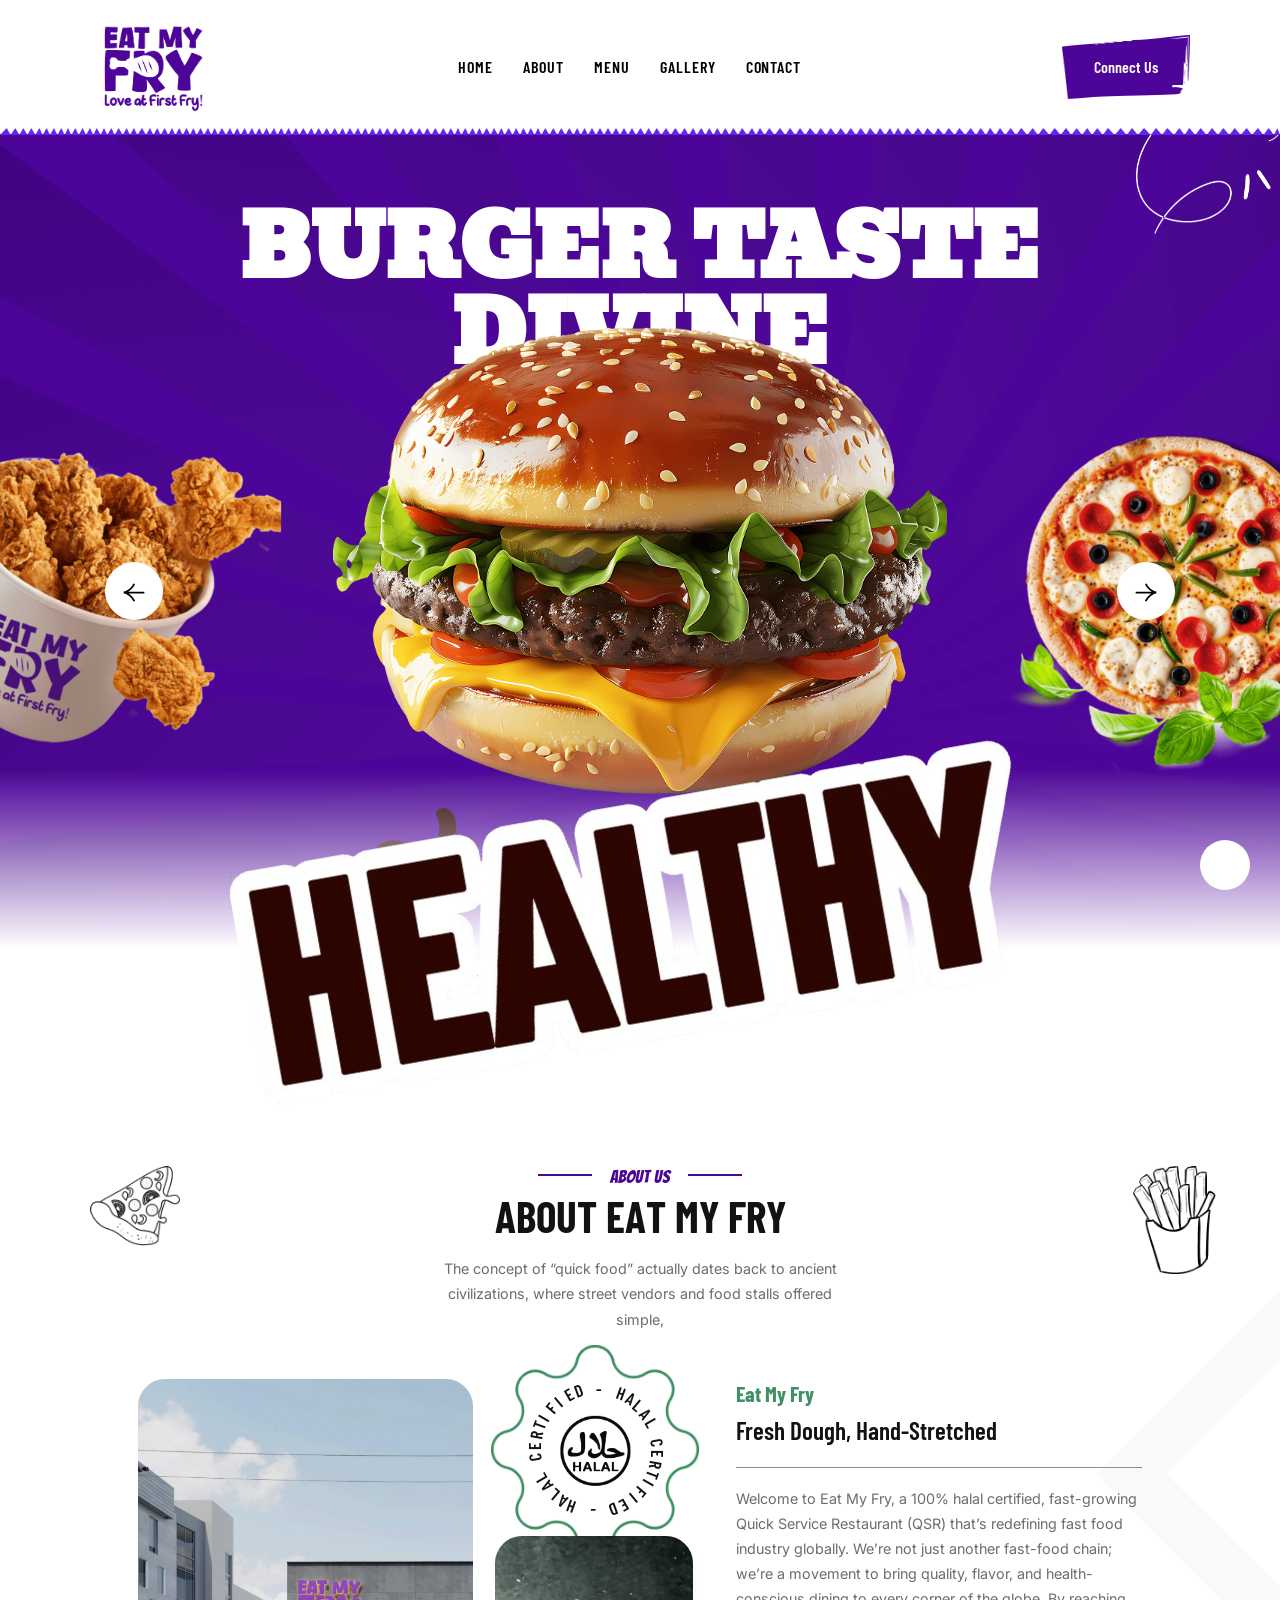
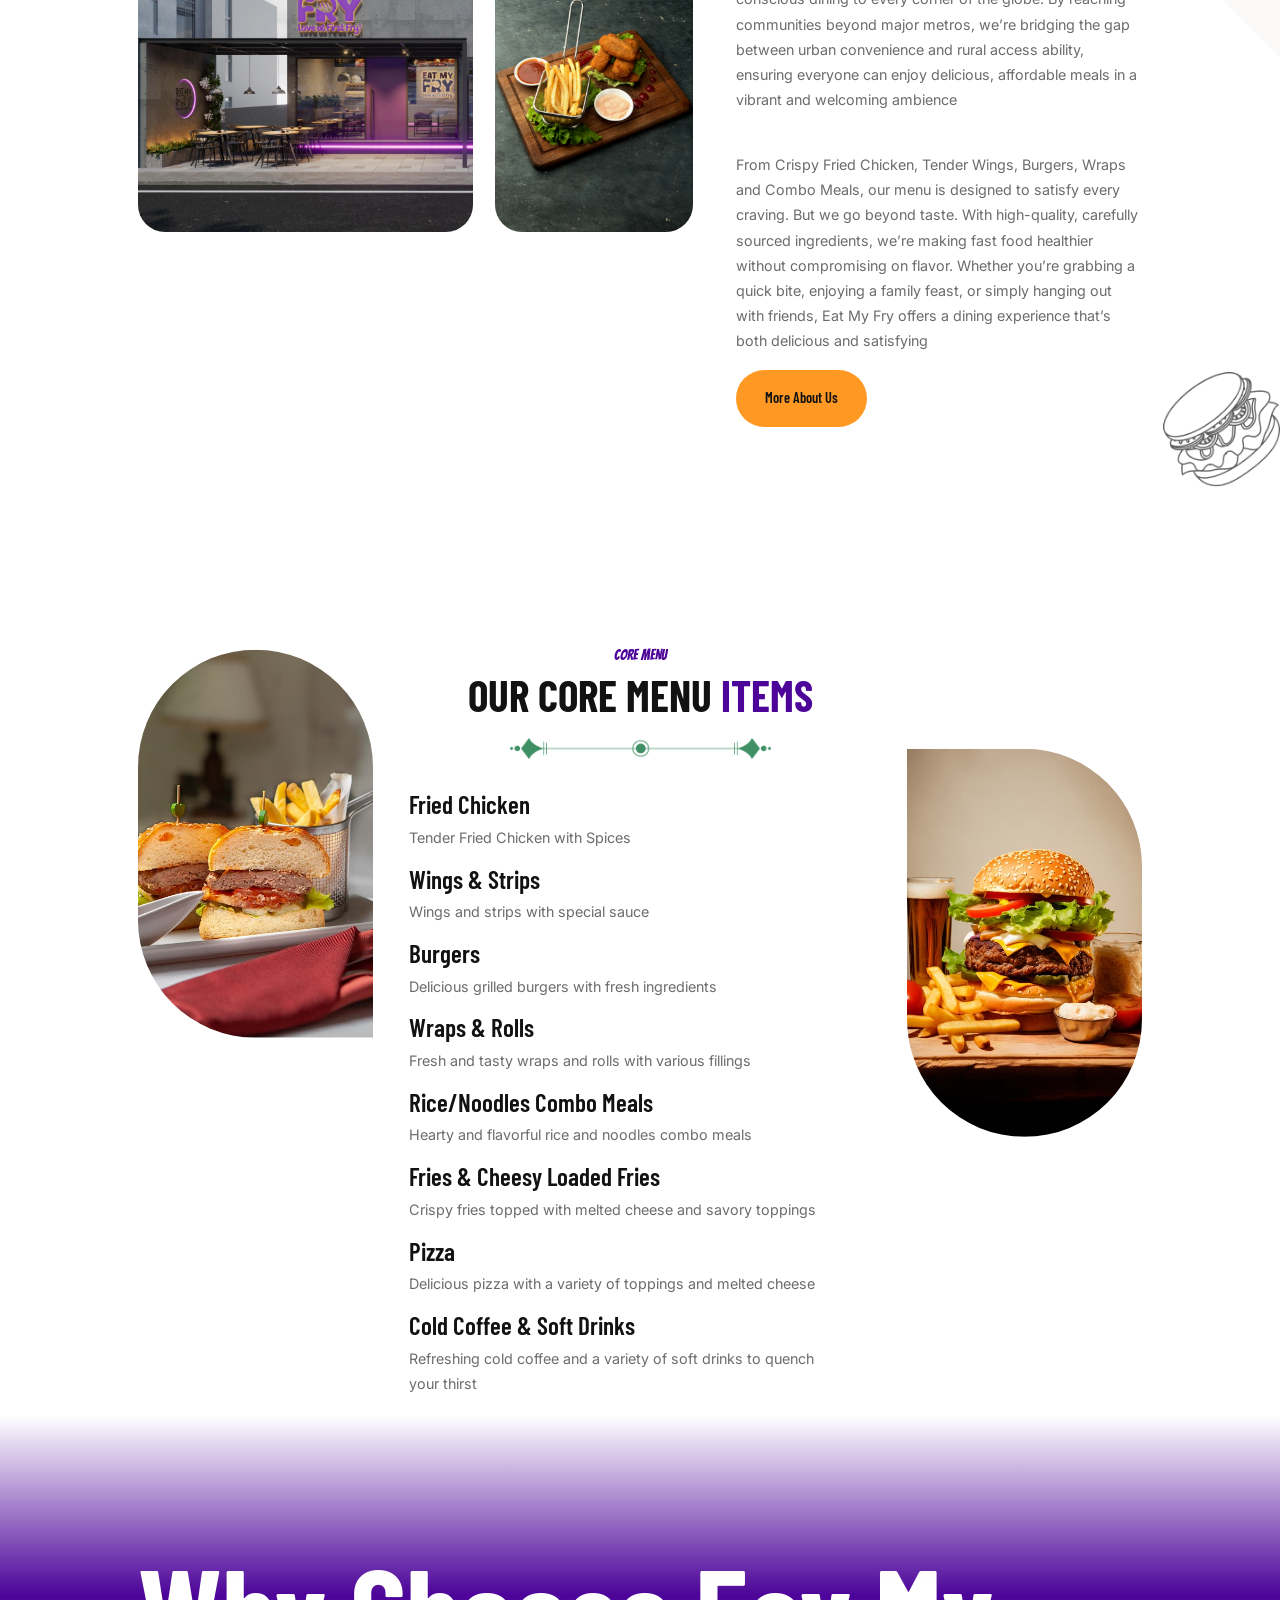
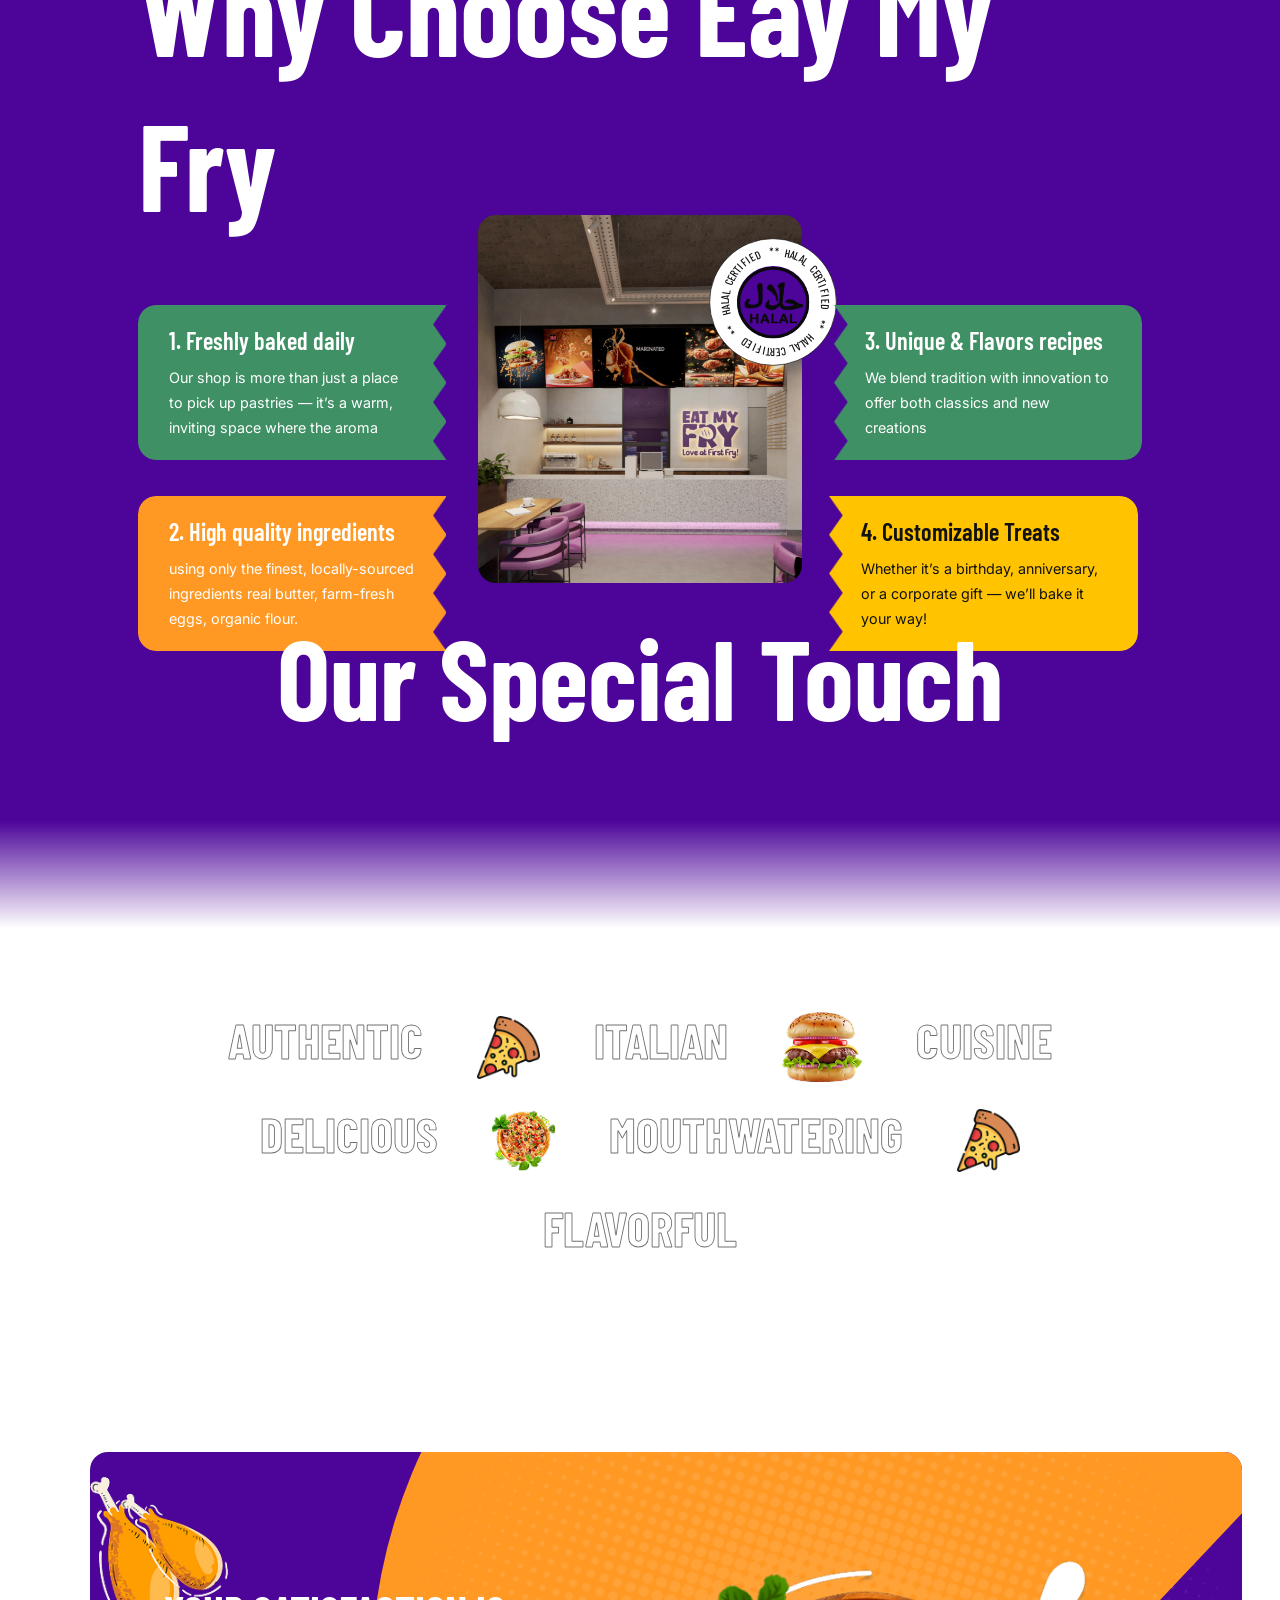
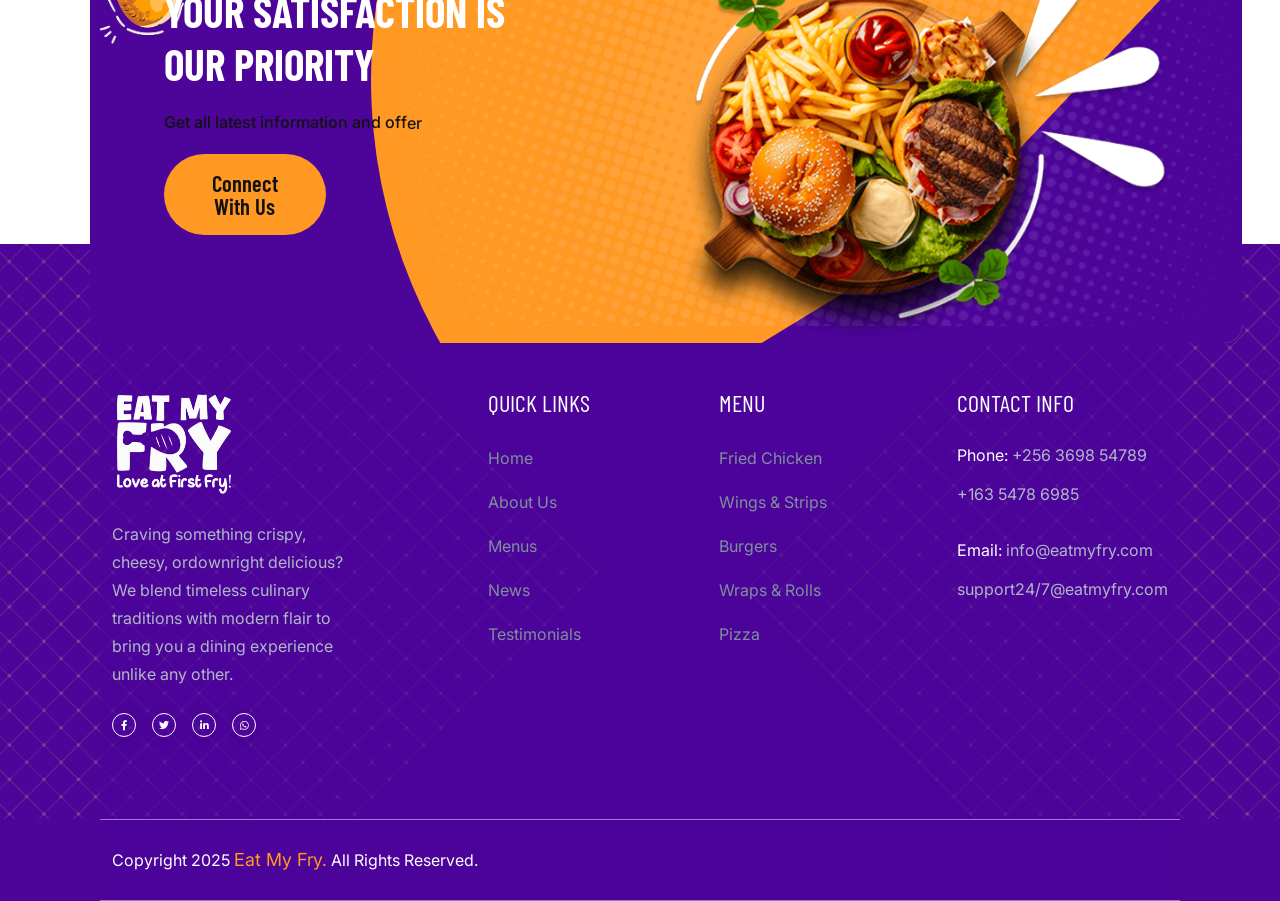
==== index.html @ b606c9e2 "updates" ====
<!doctype html>
<html class="no-js " lang="zxx">

<head>
    <meta charset="utf-8">
    <meta http-equiv="x-ua-compatible" content="ie=edge">
    <title>Eat My Fry - Love at First Fry</title>
    <meta name="author" content="Brillowelle Solutions">
    <meta name="description" content="Eat My Fry - Love at First Fry">
    <meta name="keywords" content="Eat My Fry - Love at First Fry">
    <meta name="robots" content="INDEX,FOLLOW">

    <!-- Mobile Specific Metas -->
    <meta name="viewport" content="width=device-width, initial-scale=1, shrink-to-fit=no">

    <!-- Favicons - Place favicon.ico in the root directory -->
    <link rel="apple-touch-icon" sizes="57x57" href="assets/img/favicons/apple-icon-57x57.png">
    <link rel="apple-touch-icon" sizes="60x60" href="assets/img/favicons/apple-icon-60x60.png">
    <link rel="apple-touch-icon" sizes="72x72" href="assets/img/favicons/apple-icon-72x72.png">
    <link rel="apple-touch-icon" sizes="76x76" href="assets/img/favicons/apple-icon-76x76.png">
    <link rel="apple-touch-icon" sizes="114x114" href="assets/img/favicons/apple-icon-114x114.png">
    <link rel="apple-touch-icon" sizes="120x120" href="assets/img/favicons/apple-icon-120x120.png">
    <link rel="apple-touch-icon" sizes="144x144" href="assets/img/favicons/apple-icon-144x144.png">
    <link rel="apple-touch-icon" sizes="152x152" href="assets/img/favicons/apple-icon-152x152.png">
    <link rel="apple-touch-icon" sizes="180x180" href="assets/img/favicons/apple-icon-180x180.png">
    <link rel="icon" type="image/png" sizes="192x192" href="assets/img/favicons/android-icon-192x192.png">
    <link rel="icon" type="image/png" sizes="32x32" href="assets/img/favicons/favicon-32x32.png">
    <link rel="icon" type="image/png" sizes="96x96" href="assets/img/favicons/favicon-96x96.png">
    <link rel="icon" type="image/png" sizes="16x16" href="assets/img/favicons/favicon-16x16.png">
    <link rel="manifest" href="assets/img/favicons/manifest.json">
    <meta name="msapplication-TileColor" content="#ffffff">
    <meta name="msapplication-TileImage" content="assets/img/favicons/ms-icon-144x144.png">
    <meta name="theme-color" content="#ffffff">

    <!--==============================
	  Google Fonts
	============================== -->
    <link href="https://fonts.cdnfonts.com/css/paper-candy" rel="stylesheet">
    <link href="https://fonts.cdnfonts.com/css/namaku" rel="stylesheet">
    <link rel="preconnect" href="https://fonts.googleapis.com">
    <link rel="preconnect" href="https://fonts.gstatic.com" crossorigin>
    <link href="https://fonts.googleapis.com/css2?family=Bangers&family=Barlow+Condensed:ital,wght@0,100;0,200;0,300;0,400;0,500;0,600;0,700;0,800;0,900;1,100;1,200;1,300;1,400;1,500;1,600;1,700;1,800;1,900&family=Dynalight&family=Inter:ital,opsz,wght@0,14..32,100..900;1,14..32,100..900&family=Jost:ital,wght@0,100..900;1,100..900&family=Bevan:ital@0;1&display=swap" rel="stylesheet">

    <!--==============================
	    All CSS File
	============================== -->
    <!-- Bootstrap -->
    <link rel="stylesheet" href="assets/css/bootstrap.min.css">
    <!-- Fontawesome Icon -->
    <link rel="stylesheet" href="assets/css/fontawesome.min.css">
    <!-- Magnific Popup -->
    <link rel="stylesheet" href="assets/css/magnific-popup.min.css">
    <!-- datetimepicker -->
    <link rel="stylesheet" href="assets/css/jquery.datetimepicker.min.css">
    <!-- Swiper Js -->
    <link rel="stylesheet" href="assets/css/swiper-bundle.min.css">
    <!-- Theme Custom CSS -->
    <link rel="stylesheet" href="assets/css/style.css">

</head>

<body class="" >
    <!--==============================
    Mobile Menu
  ============================== -->
    <div class="th-menu-wrapper allow-natural-scroll">
        <div class="th-menu-area text-center">
            <button class="th-menu-toggle"><i class="fal fa-times"></i></button>
            <div class="mobile-logo">
                <a href="index.html"><img src="assets/img/logo.svg" alt="Barab"></a>
            </div>
            <div class="th-mobile-menu">
                <ul>
                    <li class="">
                        <a href="index.html">HOME</a>
                    </li>
                    <li><a href="about.html">ABOUT US</a></li>

                    <li class="">
                        <a href="#">MENUS</a>
                    </li>

                    <li class="">
                        <a href="#">Gallery</a>
                    </li>
                    <li>
                        <a href="contact.html">CONTACT</a>
                    </li>
                </ul>
            </div>
        </div>
    </div>
    <!--==============================
	Header Area
    ==============================-->
    <header class="th-header header-default style-3 style-4 style-5">
        <div class="sticky-wrapper">
            <!-- Main Menu Area -->
            <div class="menu-area">
                <div class="container-fluid">
                    <div class="row align-items-center justify-content-between">
                        <div class="col-auto">
                            <div class="header-logo">
                                <a href="index.html"><img src="assets/img/logo-emf.png" alt="Eat My Fry" style="height: 90px;"></a>
                            </div>
                        </div>
                        <div class="col-auto">
                            <nav class="main-menu d-none d-lg-inline-block">
                                <ul>
                                    <li class="">
                                        <a href="index.html">HOME</a>
                                    </li>
                                    <li>
                                        <a href="about.html">ABOUT</a>
                                    </li>
                                    <li class="">
                                        <a href="#">Menu</a>
                                    </li>
                                    <li class="">
                                        <a href="#">Gallery</a>
                                    </li>
                                    <li>
                                        <a href="contact.html">CONTACT</a>
                                    </li>
                                </ul>
                            </nav>
                            <div class="header-button d-flex d-lg-none">
                                <button type="button" class="icon-btn th-menu-toggle"><i class="far fa-bars"></i></button>
                            </div>
                        </div>
                        <div class="col-auto d-none d-xl-block">
                            <div class="header-button">
                                <a href="reservation.html" class="th-btn btn-mask">Connect Us</a>
                            </div>
                        </div>
                    </div>
                </div>
            </div>
            <div class="hero-5-top-shape">
                <img src="assets/img/shape/hero-5-top-shape.png" alt="img" style="filter: hue-rotate(260deg);">
            </div>
        </div>
    </header>

    <!--==============================
        Body Content Start Here
    ==============================-->
    <div class="scaled-wrapper">
        
        <!--==============================
        Hero Area
        ==============================-->
        <section>
            <div class="th-hero-wrapper hero-2 style-2" id="hero">
    
                <div class="shape-mockup jump hero-5-1" data-top="0%" data-right="0%">
                    <img src="assets/img/icon/hero-5-1.png" alt="img">
                </div>
    
                <div class="hero-inner" data-bg-src="assets/img/shape/hero-5-bg-shape.png">
                    <div class="shape-mockup movingX hero-5-2" data-bottom="0%" data-left="22%">
                        <img src="assets/img/icon/hero-5-2.png" alt="img">
                    </div>
                    <div class="hero-style2 style-2">
                        <div class="container">
                            <div class="row justify-content-center">
                                <div class="col-xxl-10 col-xl-11 col-lg-12">
                                    <div class="hero-2-content-slider">
                                        <div class="swiper th-slider hero2ThumbSlide" id="hero2Content" data-slider-options='{"effect":"fade","autoplay": true,"spaceBetween":60,"loop":true, "autoHeight":false,"allowTouchMove": false, "simulateTouch": true}'>
                                            <div class="swiper-wrapper">
                                                <div class="swiper-slide">
                                                    <div class="hero-2-content-slider">
                                                        <h1 class="hero-title" data-ani="slideinup" data-ani-delay="0.4s">Love at First Bite</h1>
                                                    </div>
                                                </div>
                                                <div class="swiper-slide">
                                                    <div class="hero-2-content-slider">
                                                        <h1 class="hero-title" data-ani="slideinup" data-ani-delay="0.4s">Burger taste divine</h1>
                                                    </div>
                                                </div>
                                                <div class="swiper-slide">
                                                    <div class="hero-2-content-slider">
                                                        <h1 class="hero-title" data-ani="slideinup" data-ani-delay="0.4s">Flame Kissed Daily</h1>
                                                    </div>
                                                </div>
                                                <div class="swiper-slide">
                                                    <div class="hero-2-content-slider">
                                                        <h1 class="hero-title" data-ani="slideinup" data-ani-delay="0.4s">Craving We got you</h1>
                                                    </div>
                                                </div>
                                                <div class="swiper-slide">
                                                    <div class="hero-2-content-slider">
                                                        <h1 class="hero-title" data-ani="slideinup" data-ani-delay="0.4s">Burger Over Words</h1>
                                                    </div>
                                                </div>
                                                <div class="swiper-slide">
                                                    <div class="hero-2-content-slider">
                                                        <h1 class="hero-title" data-ani="slideinup" data-ani-delay="0.4s">Love’s Bites Proven</h1>
                                                    </div>
                                                </div>
                                            </div>
                                        </div>
                                    </div>
                                </div>
                            </div>
                        </div>
    
                        <div class="container-fluid">
                            <div class="hero-2-img-slider">
                                <div class="swiper th-slider " data-slider-options='{"centeredSlides":true,"spaceBetween":70,"loop":true,"autoplay": true,"autoHeight": "false","allowTouchMove": true, "simulateTouch": true,"breakpoints":{"0":{"slidesPerView":1},"576":{"slidesPerView":"1"},"768":{"slidesPerView":"2"},"992":{"slidesPerView":"2"},"1200":{"slidesPerView":"3"}},"thumbs":{"swiper":".hero2ThumbSlide"}}'>
                                    <div class="swiper-wrapper">
    
                                        <div class="swiper-slide">
                                            <div class="hero-2-thumb-slider">
                                                <img src="assets/img/hero/chick-bg.png" alt="img">
                                            </div>
                                        </div>
                                        <div class="swiper-slide">
                                            <div class="hero-2-thumb-slider">
                                                <img src="assets/img/hero/hero-5-2.png" alt="img">
                                            </div>
                                        </div>
                                        <div class="swiper-slide">
                                            <div class="hero-2-thumb-slider">
                                                <img src="assets/img/hero/hero-5-3.png" alt="img">
                                            </div>
                                        </div>
                                        <div class="swiper-slide">
                                            <div class="hero-2-thumb-slider">
                                                <img src="assets/img/hero/chick-bg.png" alt="img">
                                            </div>
                                        </div>
                                        <div class="swiper-slide">
                                            <div class="hero-2-thumb-slider">
                                                <img src="assets/img/hero/hero-5-2.png" alt="img">
                                            </div>
                                        </div>
                                        <div class="swiper-slide">
                                            <div class="hero-2-thumb-slider">
                                                <img src="assets/img/hero/hero-5-3.png" alt="img">
                                            </div>
                                        </div>
                                    </div>
                                    <button data-slider-prev="#hero2Content" class="slider-arrow slider-prev"><img src="assets/img/icon/left-arrow.svg" alt=""></button>
                                    <button data-slider-next="#hero2Content" class="slider-arrow slider-next"><img src="assets/img/icon/right-arrow.svg" alt=""></button>
                                </div>
                            </div>
                        </div>
                    </div>
    
                </div>
    
                <div class="hero-5-bottom">
                    <img class="hero-5-bottom" src="assets/img/icon/healthy-hero.png" alt="img">
                </div>
    
            </div>
        </section>

        <!--==============================
        About Area  
        ==============================-->
         <section class="space-bottom overflow-hidden">
            <div class="shape-mockup movingX d-xl-block d-none" data-top="0%" data-left="7%">
                <img src="assets/img/about/pizzashape.png" alt="img">
            </div>
            <div class="shape-mockup movingX d-xl-block d-none" data-top="0%" data-right="5%">
                <img src="assets/img/about/fry-shape-4.png" alt="img" style="filter: invert(1);">
            </div>
            <div class="shape-mockup jump-reverse d-xl-block d-none" data-top="10%" data-right="0%">
                <img src="assets/img/icon/progress-2-2.png" alt="img">
            </div>
            <div class="shape-mockup jump-reverse d-xl-block d-none" data-bottom="5%" data-right="0%">
                <img src="assets/img/about/burger-shape-3.png" alt="img">
            </div>
            <div class="container">
                <div class="row justify-content-center">
                    <div class="col-xl-6">
                        <div class="title-area text-center mb-60">
                            <span class="sub-title style-2 text-anime-style-1">About Us</span>
                            <h2 class="sec-title text-anime-style-2">About Eat My Fry</h2>
                            <p class="box-text pe-xl-5 ps-xl-5 text-anime-style-3">The concept of “quick food” actually dates back to ancient civilizations, where street vendors and food stalls offered simple,</p>
                        </div>
                    </div>
                </div>
                <div class="row gy-40 justify-content-center">
                    <div class="col-xl-7">
                        <div class="process-thumb-wrap me-xl-4">
                            <div class="process-2-icon" data-bg-src="">
                                <img class="prog-2-circle" src="assets/img/icon/prog-2-circle.png" alt="img">
                                <div class="logo-icon-wrap">
                                    <div class="logo-icon">
                                        <div class="order">
                                            <img src="assets/img/icon/hala.png" alt="img">
                                        </div>
                                    </div>
                                    <div class="logo-icon-wrap__text">
                                        <span class="logo-animation">HALAL CERTIFIED - HALAL CERTIFIED - </span>
                                    </div>
                                </div>
                            </div>
                            <div class="thumb global-img">
                                <img src="assets/img/about/1.1.jpg" alt="img">
                            </div>
                            <div class="thumb global-img">
                                <img src="assets/img/about/1.2.jpg" alt="img">
                            </div>
                        </div>
                    </div>
                    <div class="col-xl-5">
                        <div class="progress-content-wrap">
                            <div class="progress-item wow fadeinup" data-wow-delay=".2s">
                                <h4 class="count">Eat My Fry</h4>
                                <h4 class="box-title">Fresh Dough, Hand-Stretched</h4>
                                <p class="box-text"> Welcome to Eat My Fry, a 100% halal certified, fast-growing Quick Service Restaurant (QSR) that’s
 redefining fast food industry globally. We’re not just another fast-food chain; we’re a movement to bring
 quality, flavor, and health-conscious dining to every corner of the globe. By reaching communities beyond
 major metros, we’re bridging the gap between urban convenience and rural access ability, ensuring
 everyone can enjoy delicious, affordable meals in a vibrant and welcoming ambience</p><br><br>
                                <p class="box-text">
                                     From Crispy Fried Chicken, Tender Wings, Burgers, Wraps and Combo Meals, our menu is designed to
 satisfy every craving. But we go beyond taste. With high-quality, carefully sourced ingredients, we’re making
 fast food healthier without compromising on flavor. Whether you’re grabbing a quick bite, enjoying a family
 feast, or simply hanging out with friends, Eat My Fry offers a dining experience that’s both delicious and
 satisfying
                                </p><br>
                            <a  href="" class="th-btn style3 mt-0">More About Us</a>
                                
                            </div>
                        </div>
                    </div>
                </div>
            </div>
        </section>

        <!--==============================
        Menu Area  
        ==============================-->
        <section>
            <div class="menu-sec1 space-top overflow-hidden " id="menu-sec">
                <div class="container">
                    <div class="title-area text-center mb-40">
                        <span class="sub-title text-anime-style-1">Core Menu</span>
                        <h2 class="sec-title text-anime-style-2">Our Core Menu <span class="text-theme">Items</span></h2>
                        <img class="img-anime-style-1" src="assets/img/icon/title-shape.png" alt="img">
                    </div>
                    <div class="row gy-4 justify-content-center">
                        <div class="col-lg-3">
                            <div class="menu-img-1-1 gsap-scroll-float-down2">
                                <img src="assets/img/about/menu-1-1.jpg" alt="img">
                            </div>
                        </div>

                        <div class="col-lg-6">
                            <div class="menu-1-content-wrap ps-xl-3 pe-xl-5">
                                <!-- <ul class="nav nav-tabs wow fadeinup" id="myTab" role="tablist">
                                    <li class="nav-item" role="presentation">
                                        <button class="nav-link active" id="event-creating-tab" data-bs-toggle="tab" data-bs-target="#event-creating" type="button" role="tab" aria-controls="event-creating" aria-selected="true">Event Creating</button>
                                    </li>
                                    <li class="nav-item" role="presentation">
                                        <button class="nav-link" id="meal-plans-tab" data-bs-toggle="tab" data-bs-target="#meal-plans" type="button" role="tab" aria-controls="meal-plans" aria-selected="false">Meal Plans</button>
                                    </li>
                                    <li class="nav-item" role="presentation">
                                        <button class="nav-link" id="food-delivery-tab" data-bs-toggle="tab" data-bs-target="#food-delivery" type="button" role="tab" aria-controls="food-delivery" aria-selected="false">Food Delivery</button>
                                    </li>
                                    <li class="nav-item" role="presentation">
                                        <button class="nav-link" id="diet-plans-tab" data-bs-toggle="tab" data-bs-target="#diet-plans" type="button" role="tab" aria-controls="diet-plans" aria-selected="false">Diet Plans</button>
                                    </li>
                                </ul> -->

                                <div class="tab-content" id="myTabContent">

                                    <div class="tab-pane fade show active" id="event-creating" role="tabpanel" aria-labelledby="event-creating-tab">
                                        <div class="menu-item-1 wow fadeinup" data-wow-delay=".2s">
                                            <!-- <div class="thumb global-img" data-mask-src="assets/img/bg/menu-1-msk-bg.jpg">
                                                <img src="assets/img/menu/menu-1-item-1-1.jpg" alt="img">
                                            </div> -->
                                            <div class="content">
                                                <div class="left">
                                                    <h3 class="box-title"><a href="shop-details.html">Fried Chicken</a></h3>
                                                    <p class="box-text">Tender Fried Chicken with Spices</p>
                                                </div>
                                                <div class="right">
                                                    <!-- <h4 class="price"> <span>$</span> 40</h4> -->
                                                </div>
                                            </div>
                                        </div>
                                        <div class="menu-item-1 wow fadeinup" data-wow-delay=".3s">
                                            <!-- <div class="thumb global-img" data-mask-src="assets/img/bg/menu-1-msk-bg.jpg">
                                                <img src="assets/img/menu/menu-1-item-1-2.jpg" alt="img">
                                            </div> -->
                                            <div class="content">
                                                <div class="left">
                                                    <h3 class="box-title"><a href="shop-details.html">Wings & Strips</a></h3>
                                                    <p class="box-text">Wings and strips with special sauce</p>
                                                </div>
                                                <div class="right">
                                                    <!-- <h4 class="price"> <span>$</span> 6/0</h4> -->
                                                </div>
                                            </div>
                                        </div>
                                        <div class="menu-item-1 wow fadeinup" data-wow-delay=".4s">
                                            <!-- <div class="thumb global-img" data-mask-src="assets/img/bg/menu-1-msk-bg.jpg">
                                                <img src="assets/img/menu/menu-1-item-1-3.jpg" alt="img">
                                            </div> -->
                                            <div class="content">
                                                <div class="left">
                                                    <h3 class="box-title"><a href="shop-details.html">Burgers</a></h3>
                                                    <p class="box-text">Delicious grilled burgers with fresh ingredients</p>
                                                </div>
                                                <div class="right">
                                                    <!-- <h4 class="price"> <span>$</span> 30</h4> -->
                                                </div>
                                            </div>
                                        </div>
                                        <div class="menu-item-1 wow fadeinup" data-wow-delay=".5s">
                                            <!-- <div class="thumb global-img" data-mask-src="assets/img/bg/menu-1-msk-bg.jpg">
                                                <img src="assets/img/menu/menu-1-item-1-4.jpg" alt="img">
                                            </div> -->
                                            <div class="content">
                                                <div class="left">
                                                    <h3 class="box-title"><a href="shop-details.html"> Wraps & Rolls</a></h3>
                                                    <p class="box-text">Fresh and tasty wraps and rolls with various fillings</p>
                                                </div>
                                                <div class="right">
                                                    <!-- <h4 class="price"> <span>$</span> 50</h4> -->
                                                </div>
                                            </div>
                                        </div>
                                        <div class="menu-item-1 wow fadeinup" data-wow-delay=".6s">
                                            <!-- <div class="thumb global-img" data-mask-src="assets/img/bg/menu-1-msk-bg.jpg">
                                                <img src="assets/img/menu/menu-1-item-1-5.jpg" alt="img">
                                            </div> -->
                                            <div class="content">
                                                <div class="left">
                                                    <h3 class="box-title"><a href="shop-details.html">Rice/Noodles Combo Meals</a></h3>
                                                    <p class="box-text">Hearty and flavorful rice and noodles combo meals</p>
                                                </div>
                                                <div class="right">
                                                    <!-- <h4 class="price"> <span>$</span> 80</h4> -->
                                                </div>
                                            </div>
                                        </div>
                                        <div class="menu-item-1 wow fadeinup" data-wow-delay=".7s">
                                            <!-- <div class="thumb global-img" data-mask-src="assets/img/bg/menu-1-msk-bg.jpg">
                                                <img src="assets/img/menu/menu-1-item-1-6.jpg" alt="img">
                                            </div> -->
                                            <div class="content">
                                                <div class="left">
                                                    <h3 class="box-title"><a href="shop-details.html">Fries & Cheesy Loaded Fries</a></h3>
                                                    <p class="box-text">Crispy fries topped with melted cheese and savory toppings</p>
                                                </div>
                                                <div class="right">
                                                    <!-- <h4 class="price"> <span>$</span> 28</h4> -->
                                                </div>
                                            </div>
                                        </div>
                                        <div class="menu-item-1 wow fadeinup" data-wow-delay=".7s">
                                            <!-- <div class="thumb global-img" data-mask-src="assets/img/bg/menu-1-msk-bg.jpg">
                                                <img src="assets/img/menu/menu-1-item-1-6.jpg" alt="img">
                                            </div> -->
                                            <div class="content">
                                                <div class="left">
                                                    <h3 class="box-title"><a href="shop-details.html">Pizza</a></h3>
                                                    <p class="box-text">Delicious pizza with a variety of toppings and melted cheese</p>
                                                </div>
                                                <div class="right">
                                                    <!-- <h4 class="price"> <span>$</span> 28</h4> -->
                                                </div>
                                            </div>
                                        </div>
                                        <div class="menu-item-1 wow fadeinup" data-wow-delay=".7s">
                                            <!-- <div class="thumb global-img" data-mask-src="assets/img/bg/menu-1-msk-bg.jpg">
                                                <img src="assets/img/menu/menu-1-item-1-6.jpg" alt="img">
                                            </div> -->
                                            <div class="content">
                                                <div class="left">
                                                    <h3 class="box-title"><a href="shop-details.html"> Cold Coffee & Soft Drinks</a></h3>
                                                    <p class="box-text">Refreshing cold coffee and a variety of soft drinks to quench your thirst</p>
                                                </div>
                                                <div class="right">
                                                    <!-- <h4 class="price"> <span>$</span> 28</h4> -->
                                                </div>
                                            </div>
                                        </div>
                                    </div>

                                </div>

                            </div>
                        </div>
                        <div class="col-lg-3">
                            <div class="menu-img-1-2 gsap-scroll-float-up">
                                <img src="assets/img/about/menu-1-2.jpg" alt="img">
                            </div>
                        </div>
                    </div>
                </div>
            </div>
        </section>

        <!--==============================
        Why choose Area  
        ==============================-->
        <section class="why-sec2 space overflow-hidden" style="padding-top: 0 ;">
            <div class="container" style="margin-top: 8rem; margin-bottom: 5rem;">
                <h3 class="why3-title text-anime-style-1">Why Choose Eay My Fry</h3>
                <div class="why-choose3-wrapper">
                    <div class="why3-content-wrap">
                        <div class="why3-content wow fadeinleft" data-mask-src="assets/img/bg/why-3-mask.png">
                            <h4 class="box-title">1. Freshly baked daily</h4>
                            <p class="box-text">Our shop is more than just a place to pick up pastries — it’s a warm, inviting space where the aroma</p>
                        </div>
                        <div class="why3-content wow fadeinleft" data-mask-src="assets/img/bg/why-3-mask.png">
                            <h4 class="box-title">2. High quality ingredients</h4>
                            <p class="box-text">using only the finest, locally-sourced ingredients real butter, farm-fresh eggs, organic flour. </p>
                        </div>
                    </div>
                    <div class="why3-img wow fadeinup">
                        <img src="assets/img/about/why.jpg" alt="img">
                        <div class="hero-img-shape-1 style-2">
                            <div class="logo-icon-wrap">
                                <div class="logo-icon">
                                    <img src="assets/img/icon/hala.png" alt="img">
                                </div>
                                <div class="logo-icon-wrap__text">
                                    <span class="logo-animation">Halal Certified  **  Halal Certified  **  Halal Certified  **  </span>
                                </div>
                            </div>
                        </div>
                    </div>
                    <div class="why3-content-wrap style-2">
                        <div class="why3-content wow fadeinright" data-mask-src="assets/img/bg/why-3-mask2.png">
                            <h4 class="box-title">3. Unique & Flavors recipes</h4>
                            <p class="box-text">We blend tradition with innovation to offer both classics and new creations</p>
                        </div>
                        <div class="why3-content wow fadeinright" data-mask-src="assets/img/bg/why-3-mask2.png">
                            <h4 class="box-title">4. Customizable Treats</h4>
                            <p class="box-text">Whether it’s a birthday, anniversary, or a corporate gift — we’ll bake it your way!</p>
                        </div>
                    </div>
                </div>
                <h3 class="why3-title2 text-anime-style-1">Our Special Touch</h3>
            </div>
        </section>
 <!--==============================
Category Area  
==============================-->
    <section class="category-features space space-extra-bottom space-extra-top overflow-hidden" id="category-sec">
        <div class="container">
            <div class="row justify-content-center">
                <div class="col-xxl-10">
                    <div class="cate-2-wrap">
                        <div class="item">
                            <h3><a href="#">Authentic</a></h3> <img src="assets/img/icon/cate-2-1.png" alt="">
                        </div>
                        <div class="item">
                            <h3><a href="#">Italian</a> </h3> <img src="assets/img/icon/11.png" alt="">
                        </div>
                        <div class="item">
                            <h3><a href="#">Cuisine</a> </h3>
                        </div>
                        <div class="item">
                            <h3><a href="#">Delicious</a> </h3> <img src="assets/img/icon/cate-2-2.png" alt="">
                        </div>
                        <div class="item">
                            <h3><a href="#">Mouthwatering</a> </h3> <img src="assets/img/icon/cate-2-1.png" alt="">
                        </div>
                        <div class="item">
                            <h3><a href="#">Flavorful</a> </h3>
                        </div>
                    </div>
                </div>
            </div>
        </div>
    </section>
        <!--==============================
Cta Area  
==============================-->
    <section class="cta-area-1 bg-theme4 overflow-hidden">
        <div class="shape-mockup footer-bg-shape1-1 jump d-none d-xl-block" data-left="0" data-top="5%">
            <img src="assets/img/icon/cta-1-top.png" alt="img">
        </div>

        <!-- <img class="round-shape-top" src="assets/img/shape/shape-top-smoke.png" alt="img"> -->
        <div class="cta-bg-1-1-wrap">
            <div class="cta-bg-1-1">
                <img src="assets/img/bg/cta-bg-1-1.png" alt="img">
            </div>
        </div>
        <div class="cta-1-shape-trangle"></div>
        <div class="cta-round-shape"></div>
        <div class="container z-index-common">
            <div class="row gy-30">
                <div class="col-xl-6 col-lg-6">
                    <div class="cta-wrap1">
                        <div class="title-area me-xl-5 pe-xl-5 mb-0">
                            <h2 class="sec-title text-anime-style-1 text-white"> Your satisfaction is our priority</h2>
                            <p class="sec-text text-anime-style-2 text-title mt-30 mb-20 fw-medium">Get all latest information and offer</p>
                            <!-- <form class="newsletter-form img-anime-style-1">
                                <div class="form-group">
                                    <input class="form-control" type="email" placeholder="Enter your mail address...." required="">
                                </div>
                            </form> -->
                            <a style="font-size: 25px; width: 40%;" href="" class="th-btn style3 mt-0">Connect With Us</a>
                        </div>
                    </div>
                </div>
                <div class="col-xl-6 col-lg-6 align-self-end">
                    <div class="cta-thumb1-1 text-center text-lg-end tilt-active">
                        <img src="assets/img/cta/cta-1-img.png" alt="img">
                    </div>
                </div>
            </div>
        </div>
    </section>

    </div>
<!--==============================
	Footer Area
==============================-->

    <footer class="footer-wrapper footer-layout1 style2">

        <div data-bg-src="assets/img/bg/footer_bg_3.png">
            <div class="widget-area">
                <div class="container">
                    <div class="row gy-4 justify-content-between">
                        <div class="col-sm-6 col-xl-3">
                            <div class="widget footer-widget wow fadeinup">
                                <div class="th-widget-about">
                                    <div class="about-logo">
                                        <a href="index.html"><img src="assets/img/logo-foot.png" alt="Eat My Fry" style="height: 100px;"></a>
                                    </div>
                                    <p class="footer-text">Craving something crispy, cheesy, ordownright delicious? We blend timeless culinary traditions with modern flair to bring you a dining experience unlike any other.  </p>
                                    <div class="th-social">
                                        <a href="https://www.facebook.com/"><i class="fab fa-facebook-f"></i></a>
                                        <a href="https://www.twitter.com/"><i class="fab fa-twitter"></i></a>
                                        <a href="https://www.linkedin.com/"><i class="fab fa-linkedin-in"></i></a>
                                        <a href="https://www.whatsapp.com/"><i class="fab fa-whatsapp"></i></a>
                                    </div>
                                </div>
                            </div>
                        </div>
                        <div class="col-sm-6 col-xl-auto">
                            <div class="widget widget_nav_menu footer-widget wow fadeinup">
                                <h3 class="widget_title">Quick Links</h3>
                                <div class="menu-all-pages-container">
                                    <ul class="menu">
                                        <li><a href="index.html">Home</a></li>
                                        <li><a href="about.html">About Us</a></li>
                                        <li><a href="menu-list.html">Menus</a></li>
                                        <li><a href="blog.html">News</a></li>
                                        <li><a href="testimonials.html">Testimonials</a></li>
                                    </ul>
                                </div>
                            </div>
                        </div>
                        <div class="col-sm-6 col-xl-auto">
                            <div class="widget widget_nav_menu footer-widget wow fadeinup">
                                <h3 class="widget_title">Menu</h3>
                                <div class="menu-all-pages-container">
                                    <ul class="menu">
                                        <li><a href="index.html">Fried Chicken</a></li>
                                        <li><a href="about.html">Wings & Strips</a></li>
                                        <li><a href="menu-list.html">Burgers
</a></li>
                                        <li><a href="blog.html">Wraps & Rolls
</a></li>
                                        <li><a href="testimonials.html">Pizza</a></li>
                                    </ul>
                                </div>
                            </div>
                        </div>
                        <div class="col-sm-6 col-xl-auto">
                            <div class="widget footer-widget wow fadeinup">
                                <h3 class="widget_title">Contact Info</h3>

                                <div class="th-widget-contact">
                                    <div class="info-box">
                                        <p class="info-box_text">
                                            <span>Phone:</span>
                                            <a href="tel:256369854789" class="info-box_link">+256 3698 54789</a>
                                        </p>
                                        <p class="info-box_text">
                                            <a href="tel:16354786985" class="info-box_link">+163 5478 6985</a>
                                        </p>
                                    </div>
                                    <div class="info-box">
                                        <p class="info-box_text">
                                            <span>Email:</span>
                                            <a href="mailto:info@barab.com" class="info-box_link">info@eatmyfry.com</a>
                                        </p>
                                        <p class="info-box_text">
                                            <a href="mailto:info@barab.com" class="info-box_link">support24/7@eatmyfry.com</a>
                                        </p>
                                    </div>
                                </div>
                            </div>
                        </div>

                    </div>
                </div>
            </div>
        </div>
        <div class="copyright-wrap">
            <div class="container">
                <div class="row gy-4">
                    <div class="col-lg-6">
                        <p class="copyright-text">Copyright 2025 <a href="index.html">Eat My Fry.</a> All Rights Reserved.</p>
                    </div>
                    <!-- <div class="col-lg-6 text-center text-lg-end">
                        <div class="payment">
                            <img src="assets/img/icon/payment.png" alt="img">
                        </div>
                    </div> -->
                </div>
            </div>
        </div>

    </footer>




 <!--********************************
			Code End  Here 
	******************************** -->

    <!-- Scroll To Top -->
    <div class="scroll-top">
        <svg class="progress-circle svg-content" width="100%" height="100%" viewBox="-1 -1 102 102">
            <path d="M50,1 a49,49 0 0,1 0,98 a49,49 0 0,1 0,-98" style="transition: stroke-dashoffset 10ms linear 0s; stroke-dasharray: 307.919, 307.919; stroke-dashoffset: 307.919;"></path>
        </svg>
    </div>


    <!--==============================
    All Js File
============================== -->
    <!-- Jquery -->
    <script src="assets/js/vendor/jquery-3.7.1.min.js"></script>
    <!-- Swiper Js -->
    <script src="assets/js/swiper-bundle.min.js"></script>
    <!-- Bootstrap -->
    <script src="assets/js/bootstrap.min.js"></script>
    <!-- Magnific Popup -->
    <script src="assets/js/jquery.magnific-popup.min.js"></script>
    <!-- Counter Up -->
    <script src="assets/js/jquery.counterup.min.js"></script>
    <!-- Range Slider -->
    <script src="assets/js/jquery-ui.min.js"></script>
    <!-- Isotope Filter -->
    <script src="assets/js/imagesloaded.pkgd.min.js"></script>
    <script src="assets/js/isotope.pkgd.min.js"></script>
    <!-- datetimepicker -->
    <script src="assets/js/jquery.datetimepicker.min.js"></script>
    <!-- Tilt JS -->
    <script src="assets/js/tilt.jquery.min.js"></script>
    <!-- Scroll Trigger -->
    <script src="assets/js/ScrollTrigger.min.js"></script>
    <!-- Gsap -->
    <script src="assets/js/gsap.min.js"></script>
    <!-- Lenis Smooth Scroll -->
    <script src="assets/js/lenis.min.js"></script>
    <!-- Wow Js -->
    <script src="assets/js/wow.min.js"></script>

    <!-- Main Js File -->
    <script src="assets/js/main.js"></script>

</body>

</html>
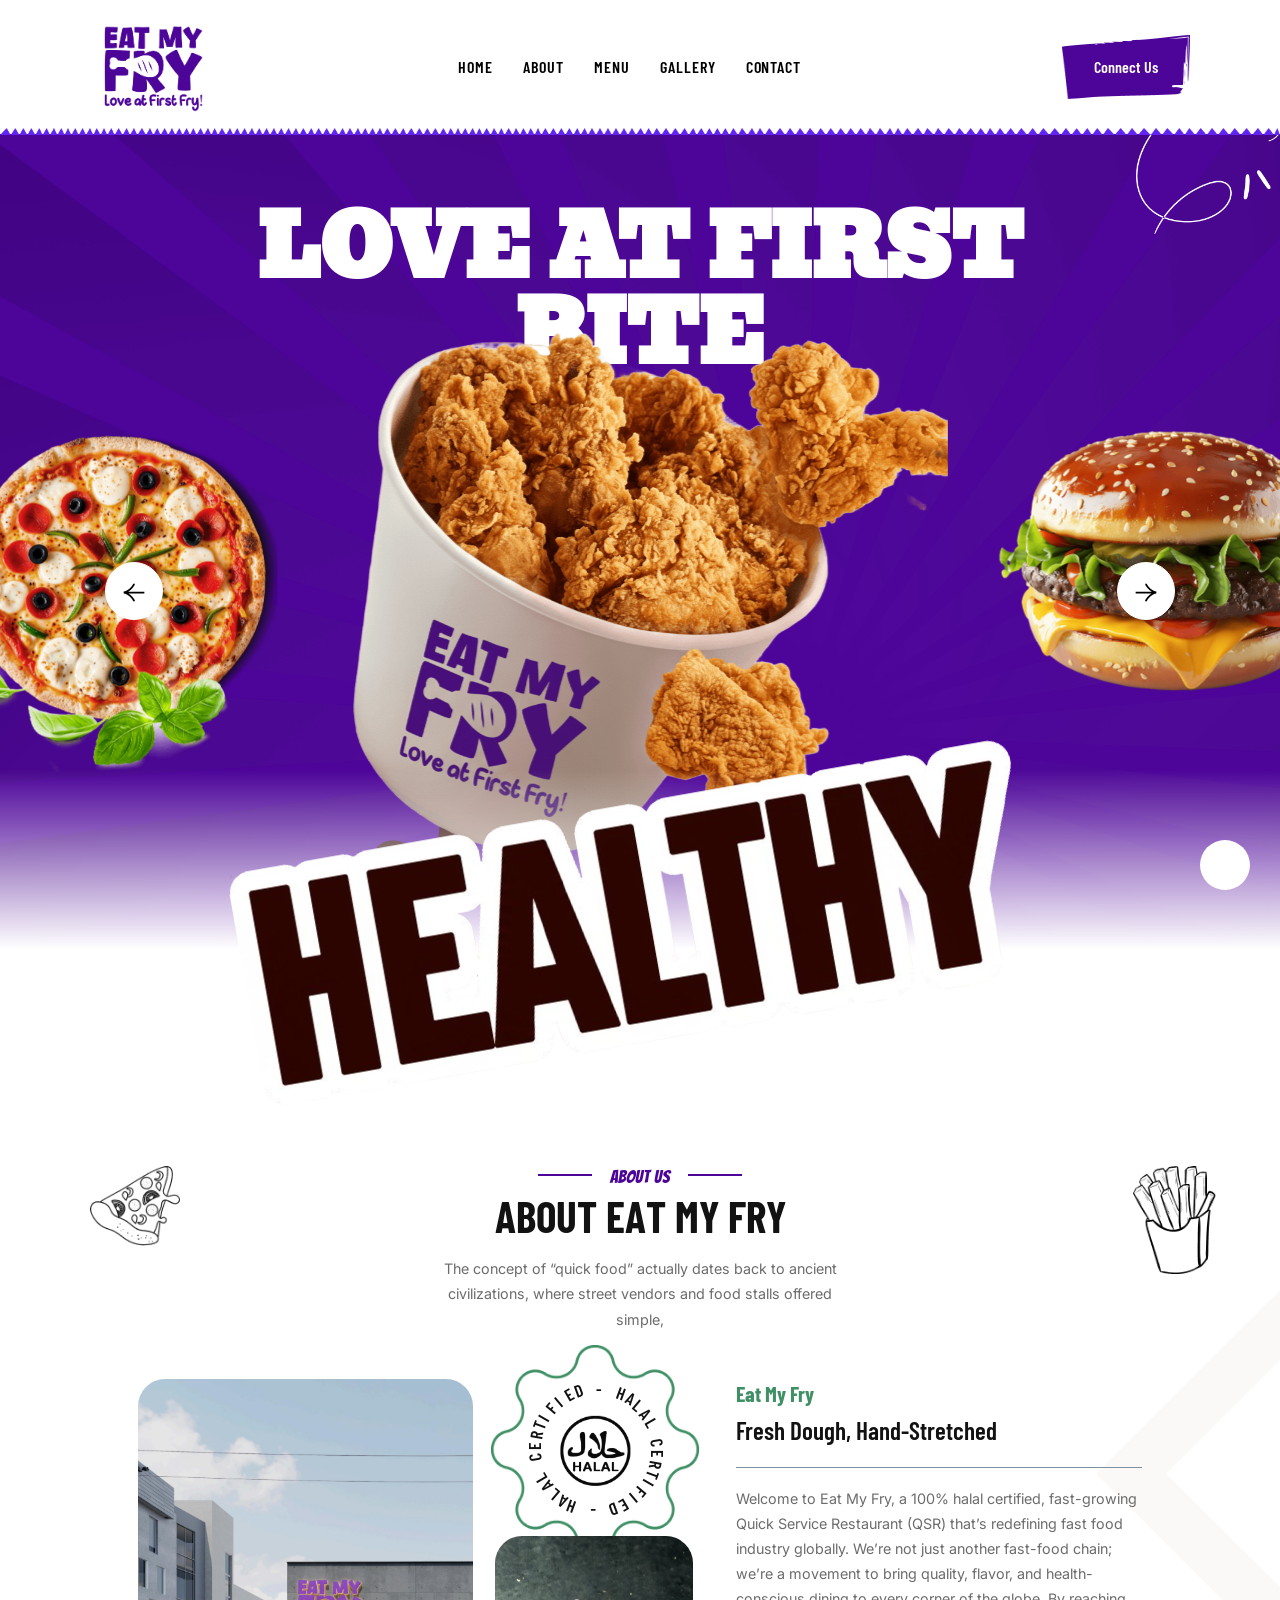
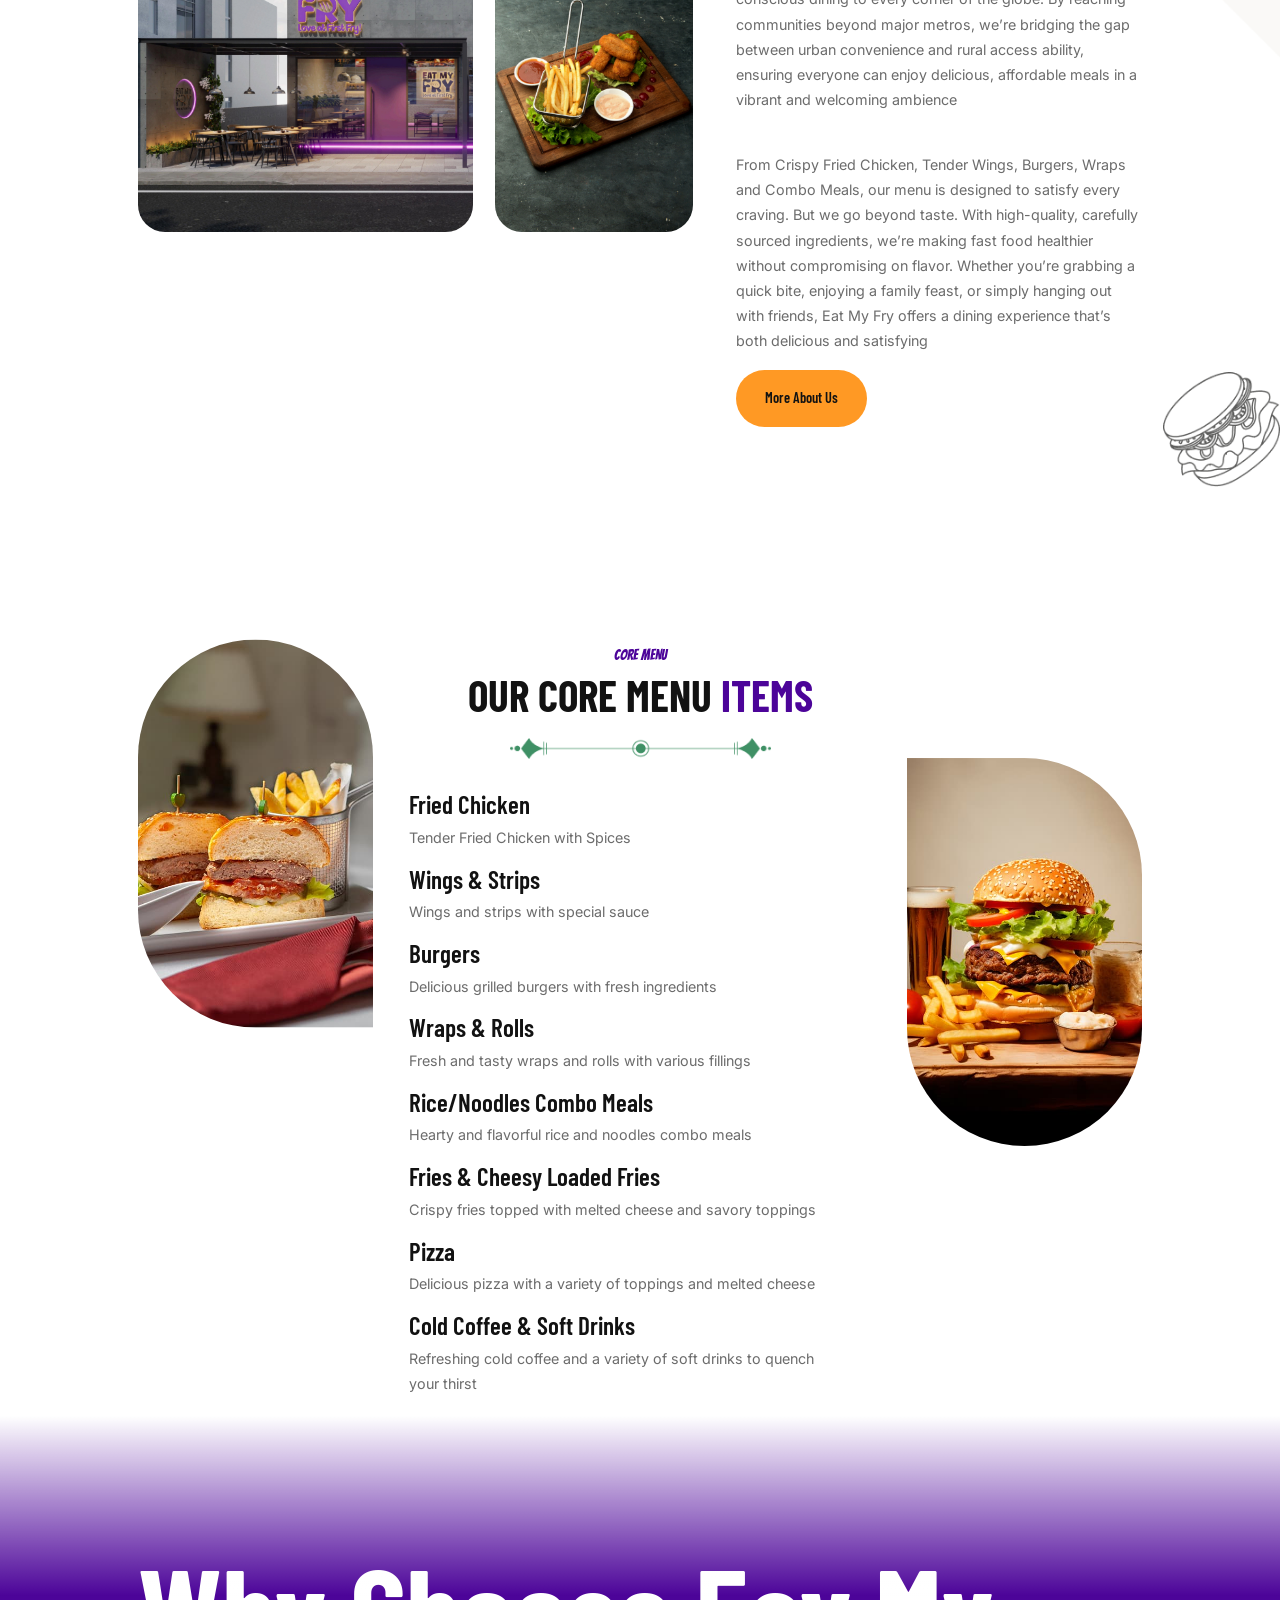
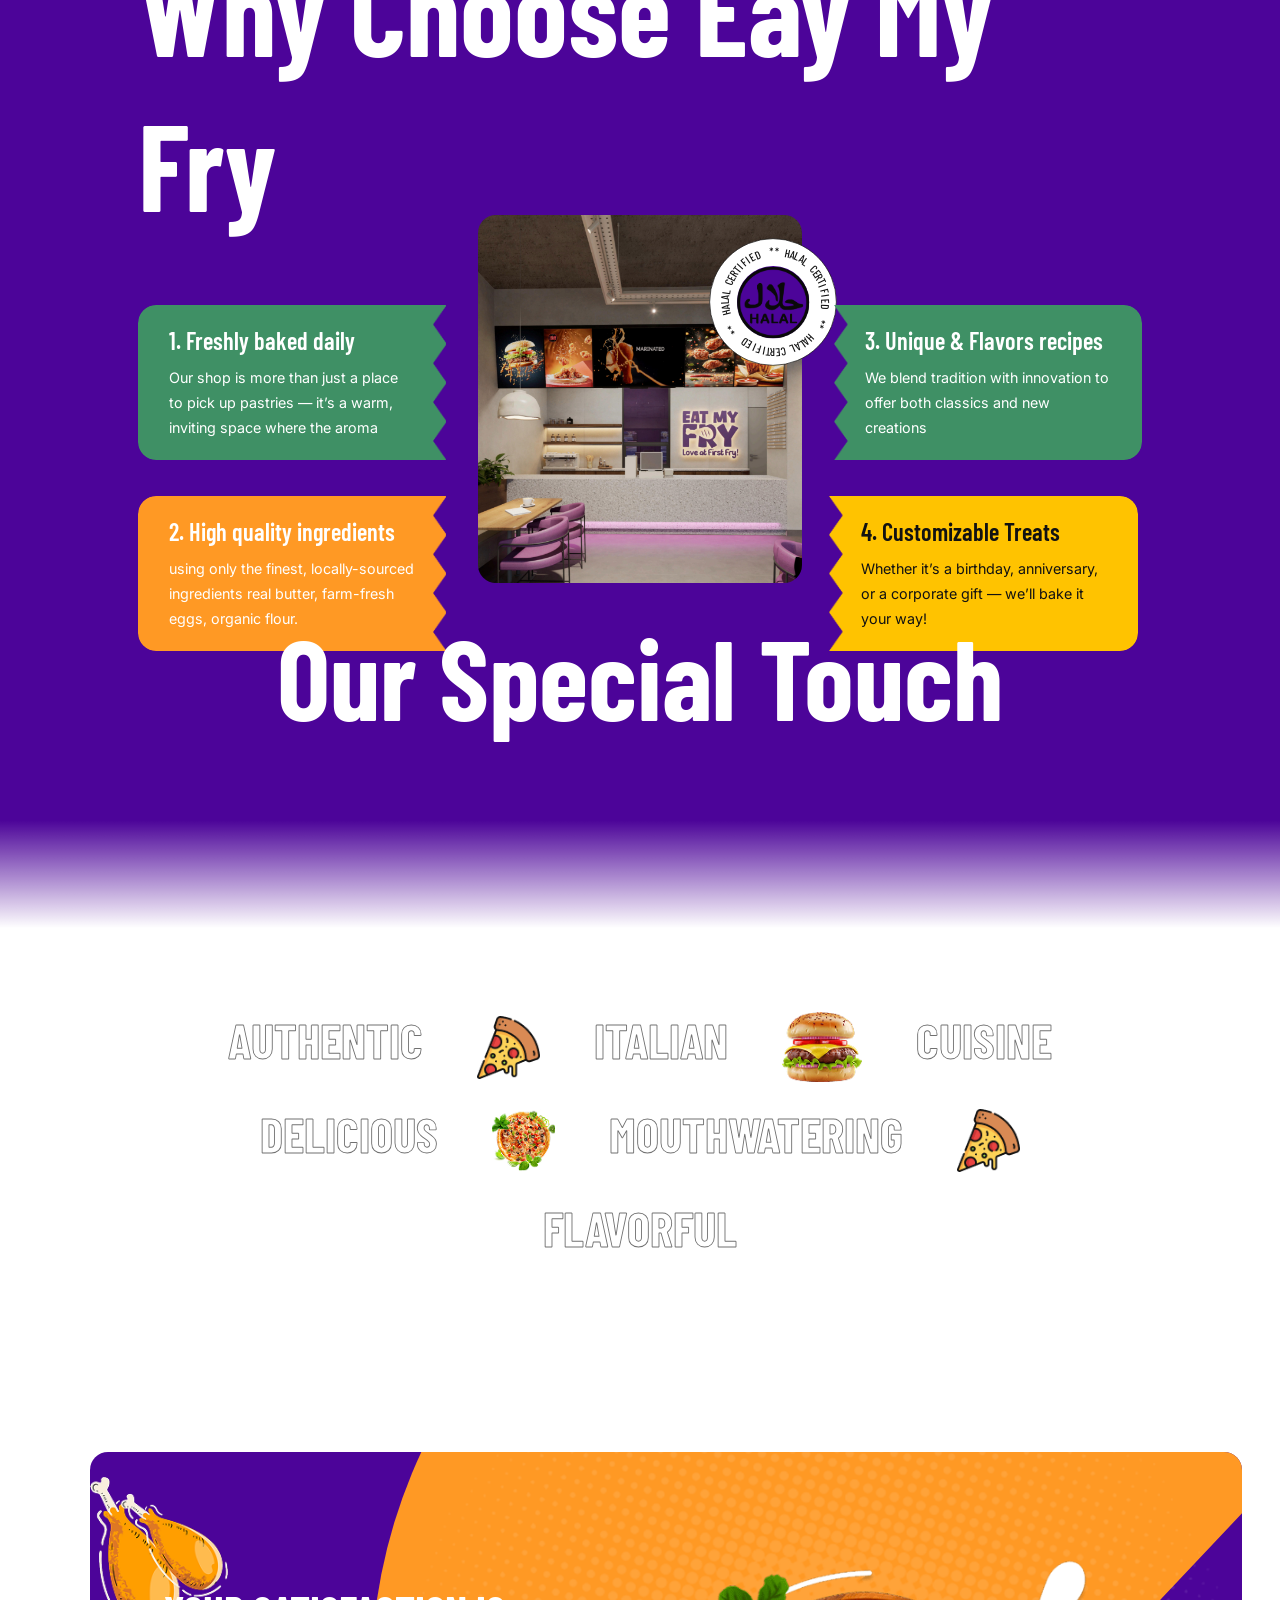
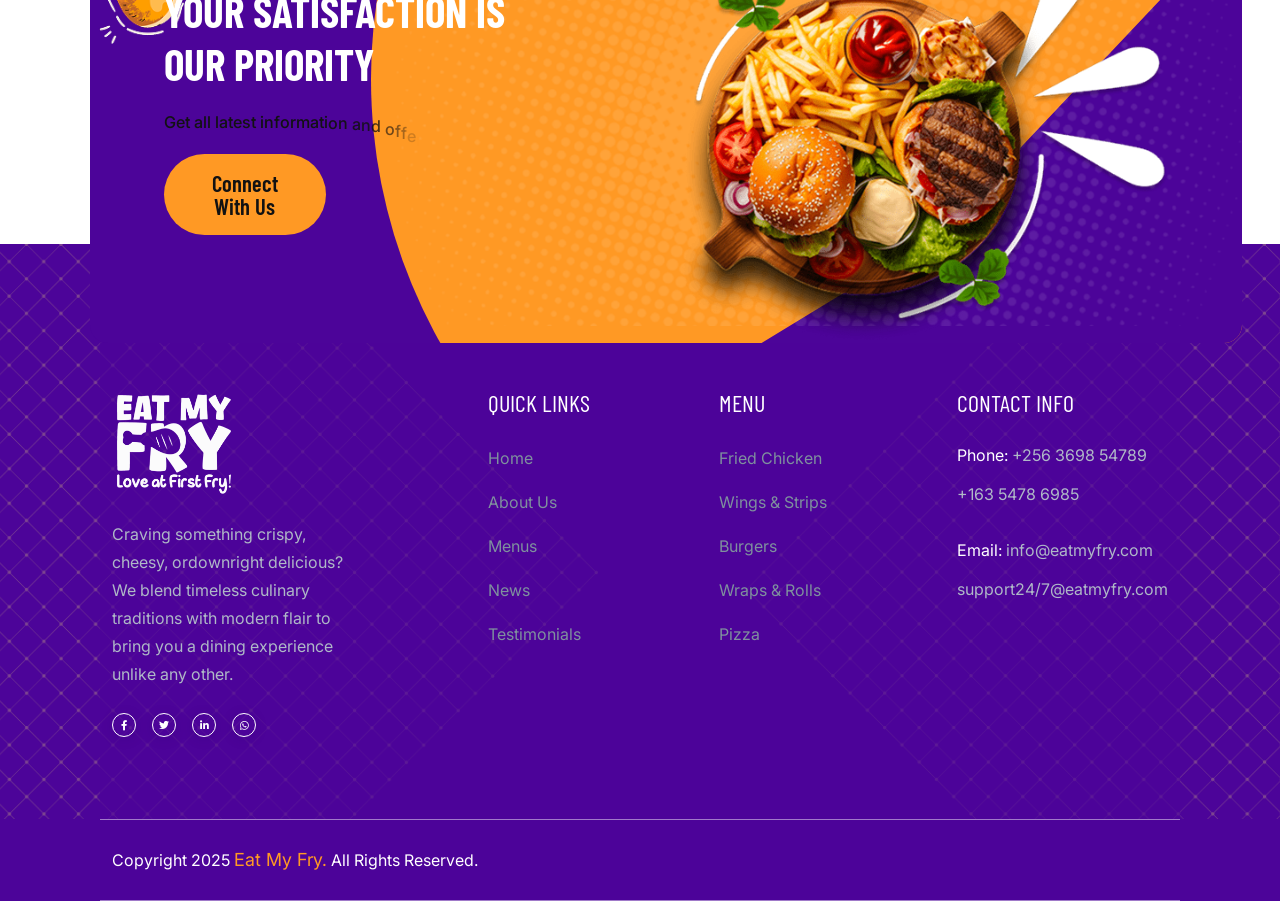
==== commit 8e11669d: "Update index.html" ====
--- a/index.html
+++ b/index.html
@@ -67,7 +67,7 @@
         <div class="th-menu-area text-center">
             <button class="th-menu-toggle"><i class="fal fa-times"></i></button>
             <div class="mobile-logo">
-                <a href="index.html"><img src="assets/img/logo.svg" alt="Barab"></a>
+                <a href="index.html"><img src="assets/img/logo.svg" alt="eatmyfry"></a>
             </div>
             <div class="th-mobile-menu">
                 <ul>
@@ -689,10 +689,10 @@
                                     <div class="info-box">
                                         <p class="info-box_text">
                                             <span>Email:</span>
-                                            <a href="mailto:info@barab.com" class="info-box_link">info@eatmyfry.com</a>
+                                            <a href="mailto:info@eatmyfry.com" class="info-box_link">info@eatmyfry.com</a>
                                         </p>
                                         <p class="info-box_text">
-                                            <a href="mailto:info@barab.com" class="info-box_link">support24/7@eatmyfry.com</a>
+                                            <a href="mailto:info@eatmyfry.com" class="info-box_link">support24/7@eatmyfry.com</a>
                                         </p>
                                     </div>
                                 </div>
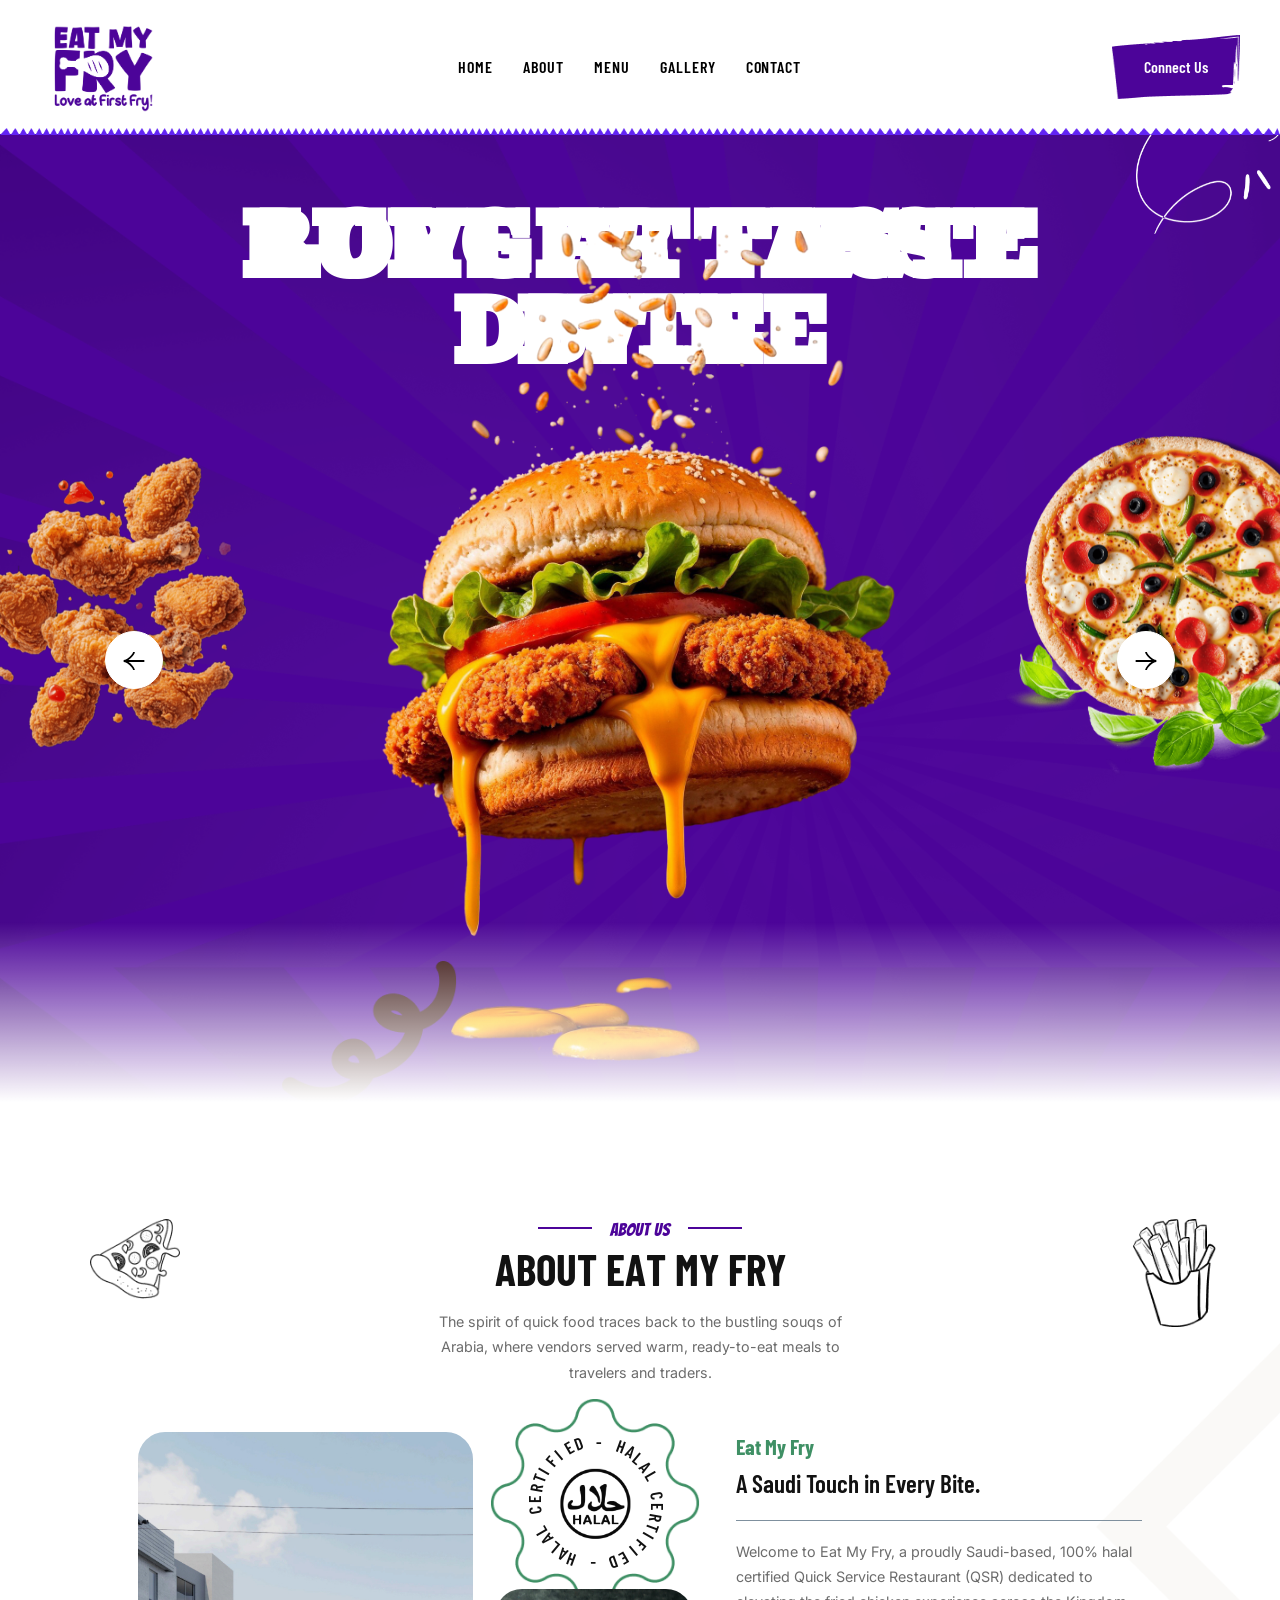
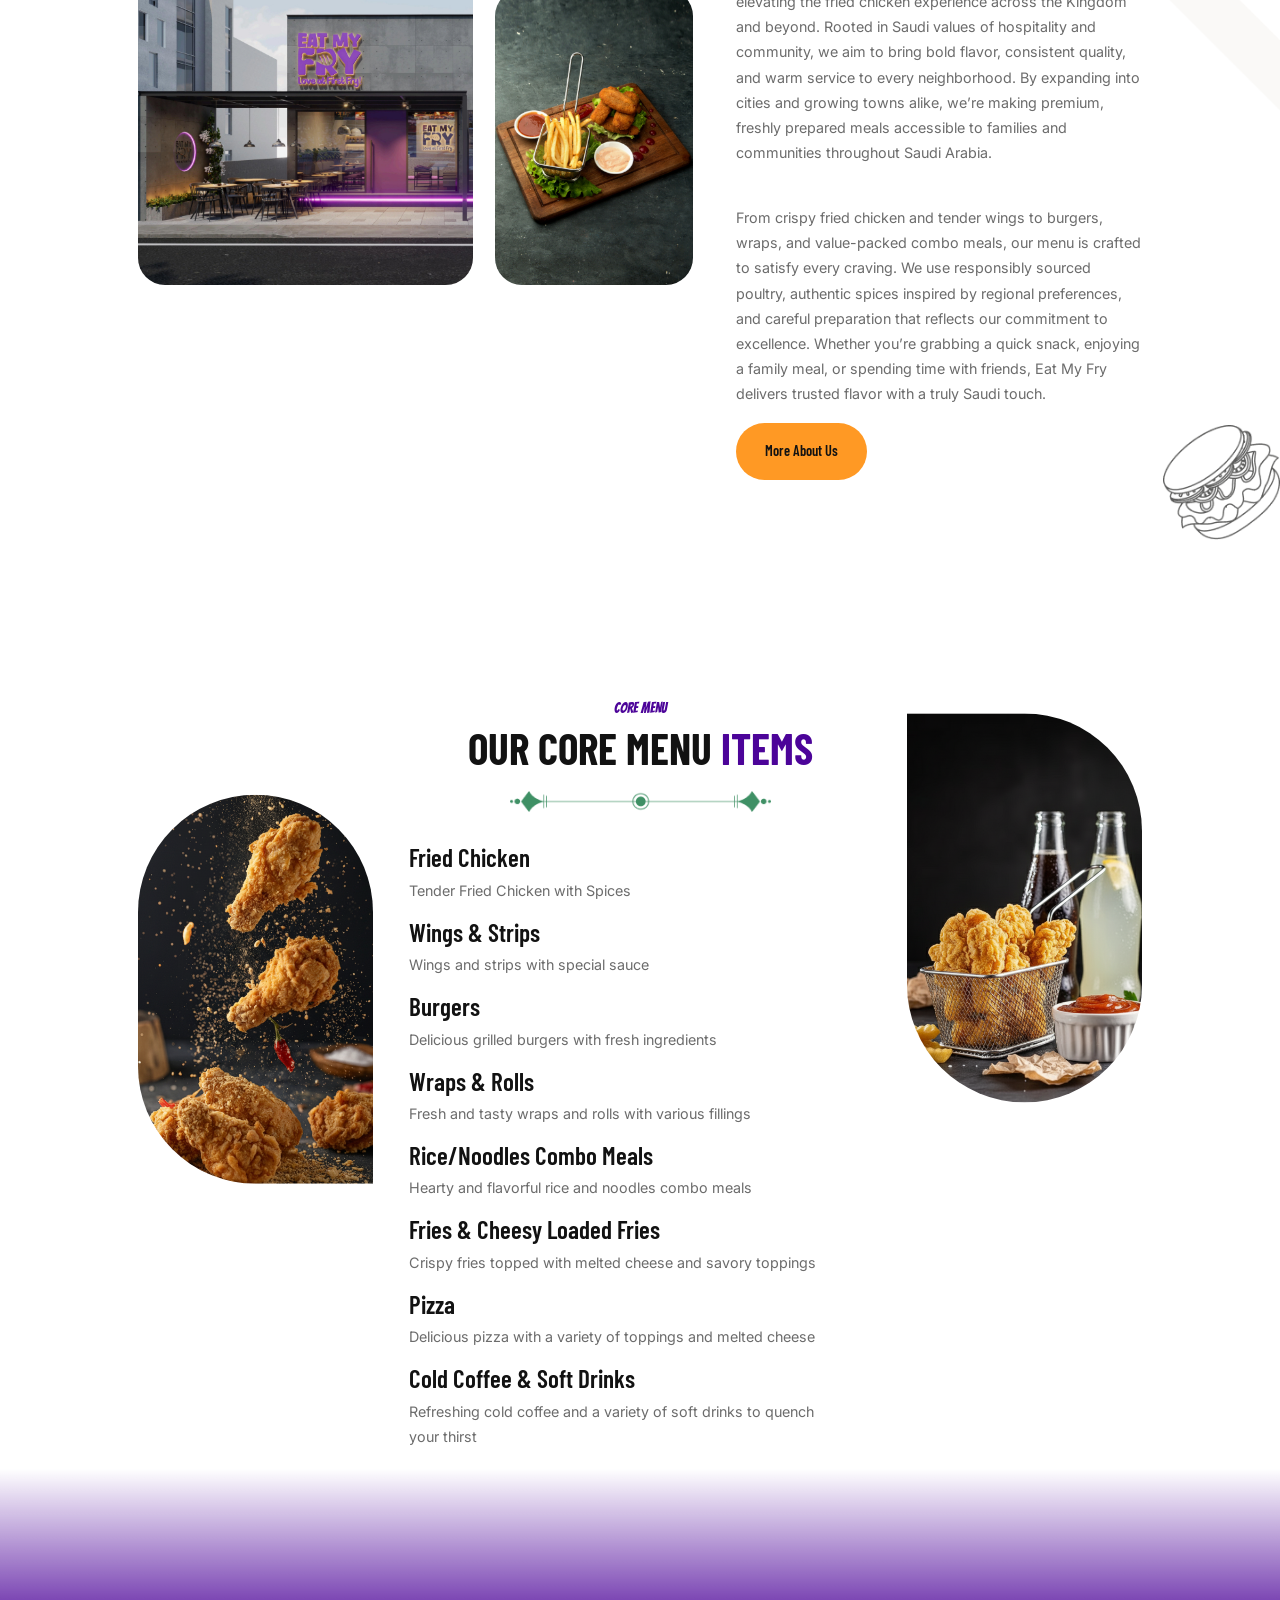
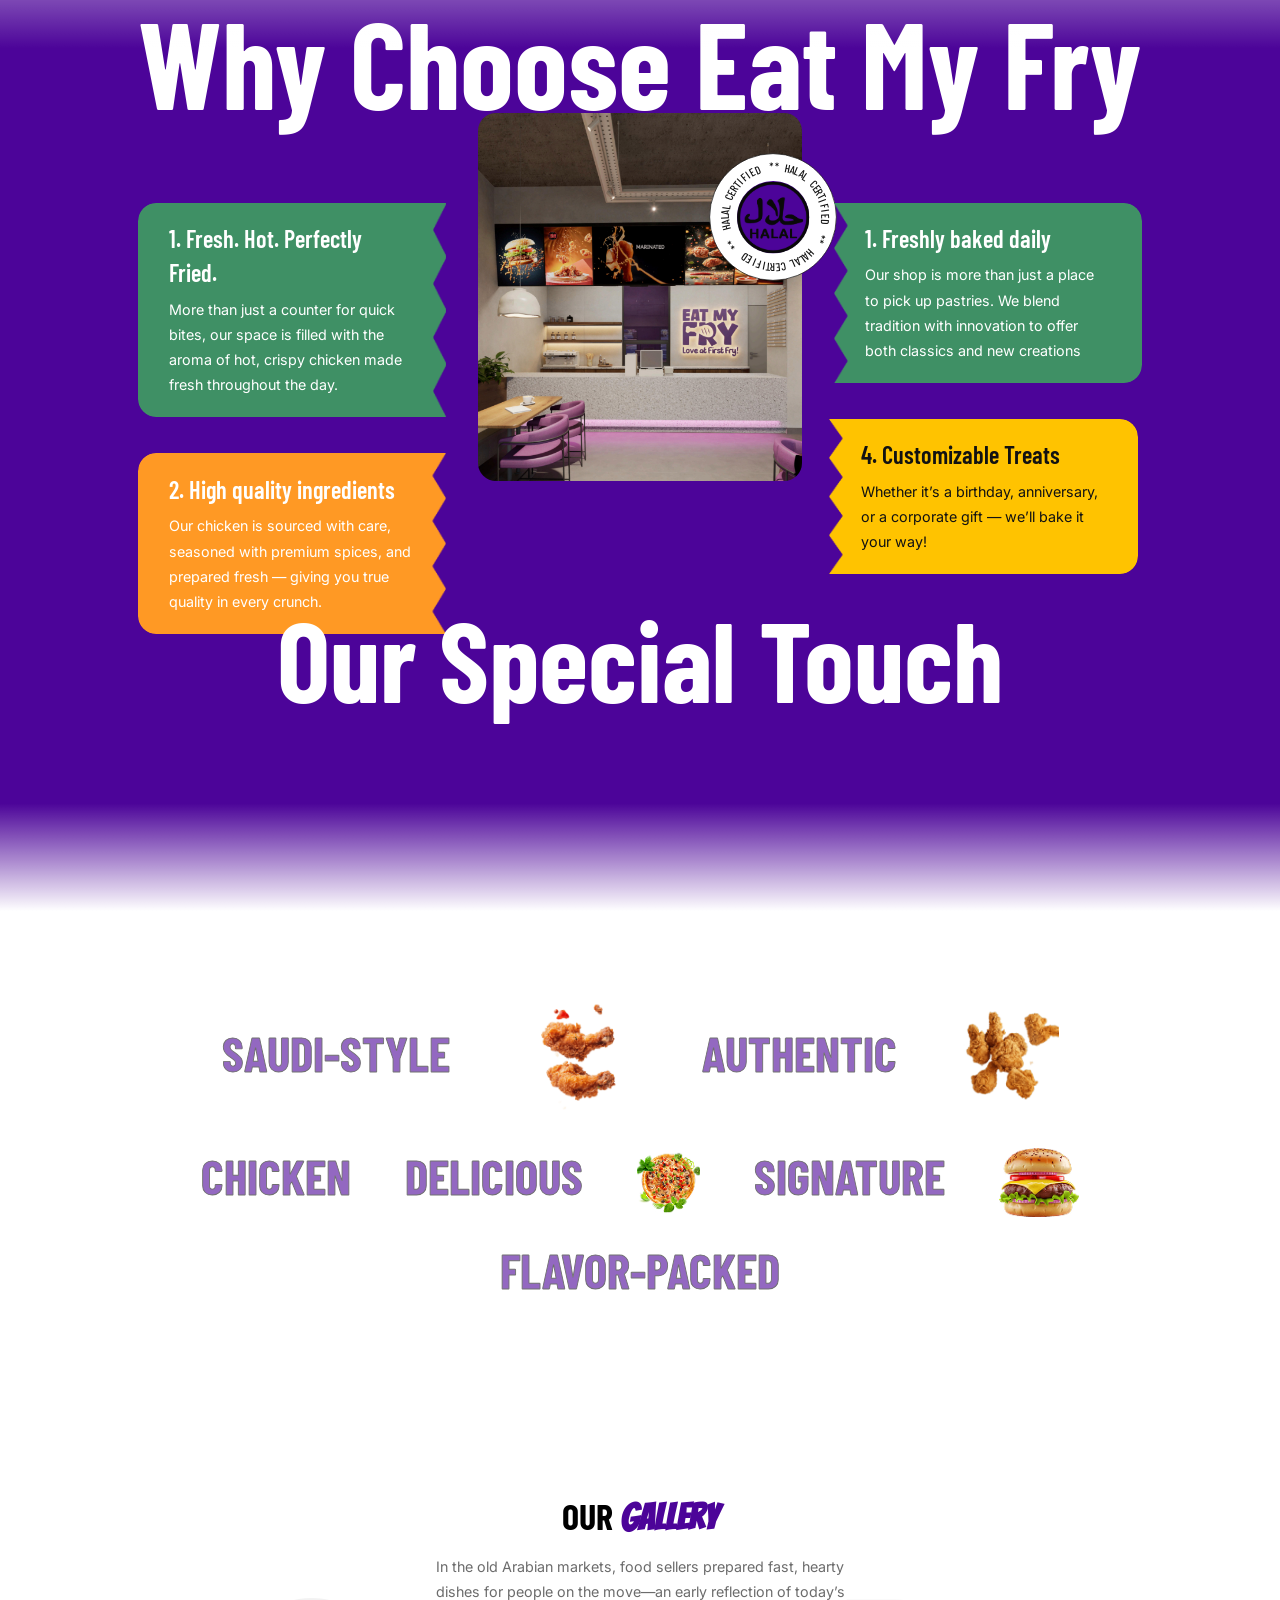
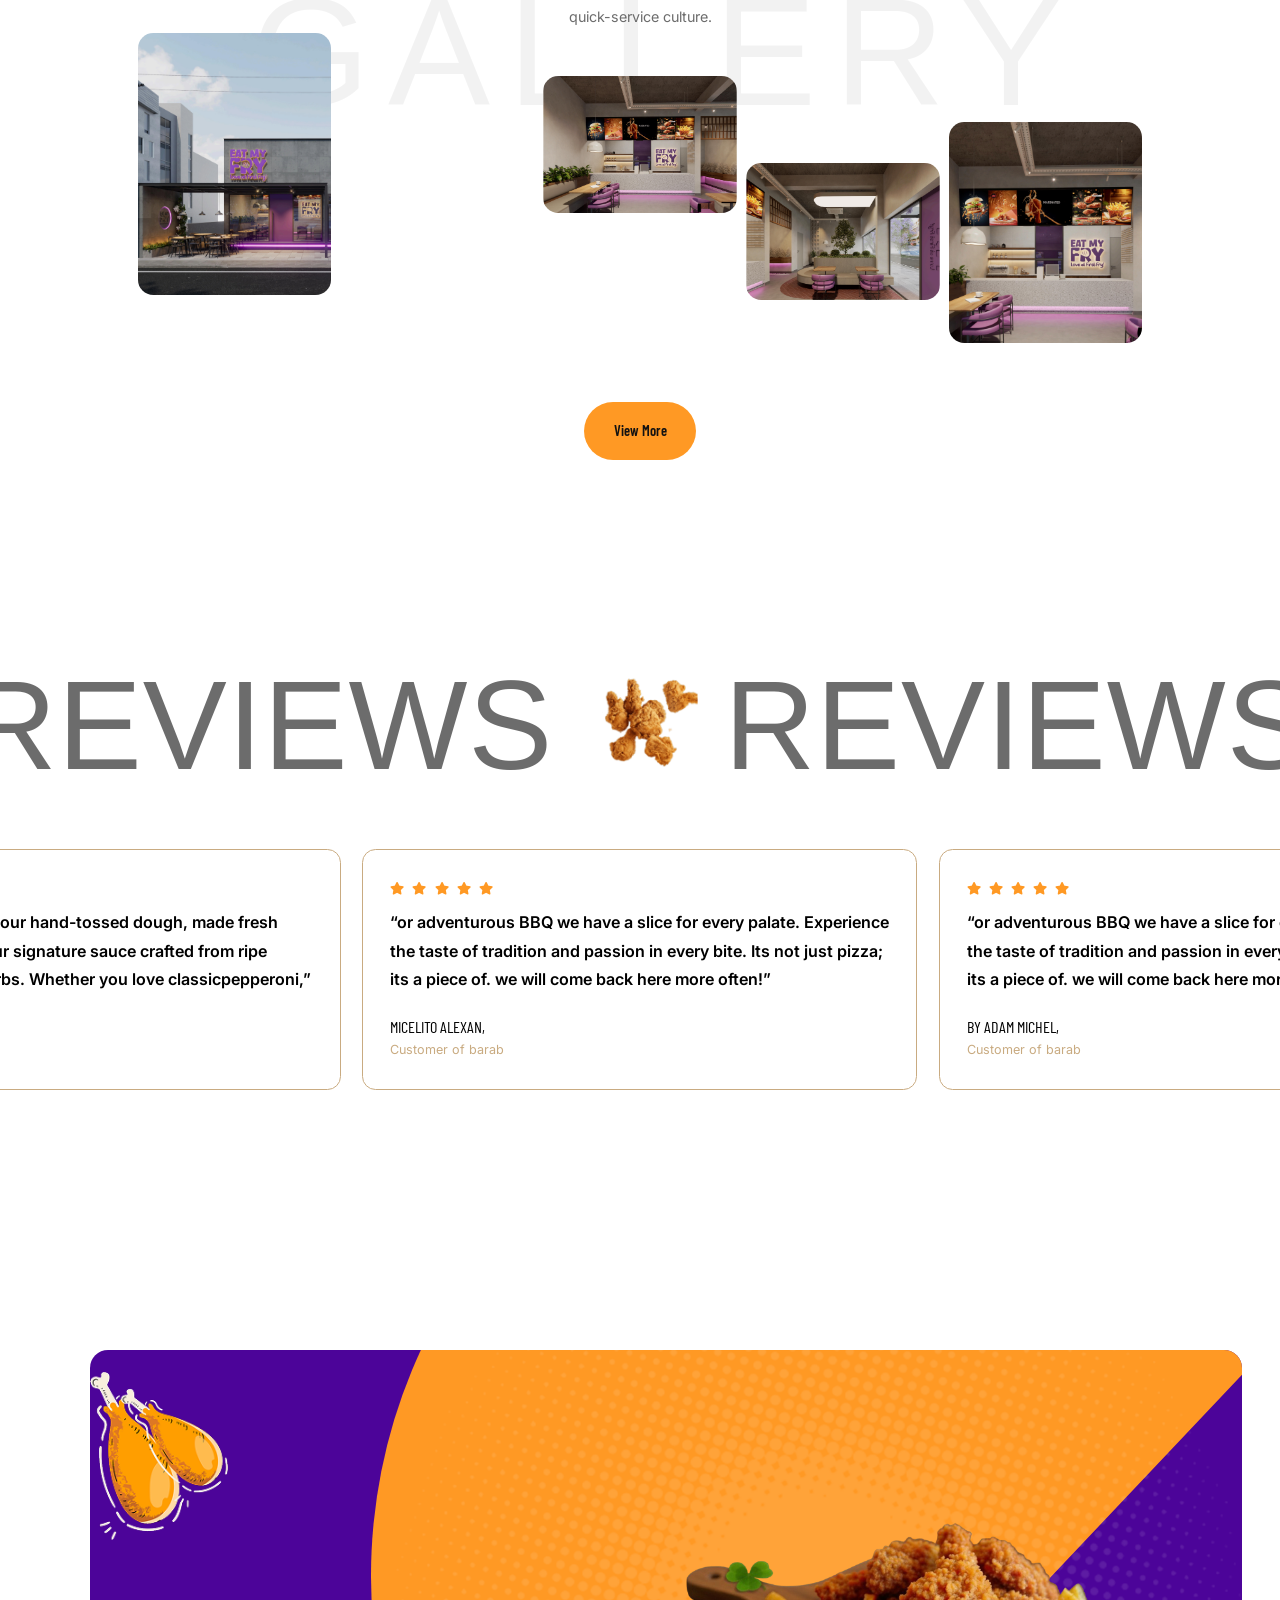
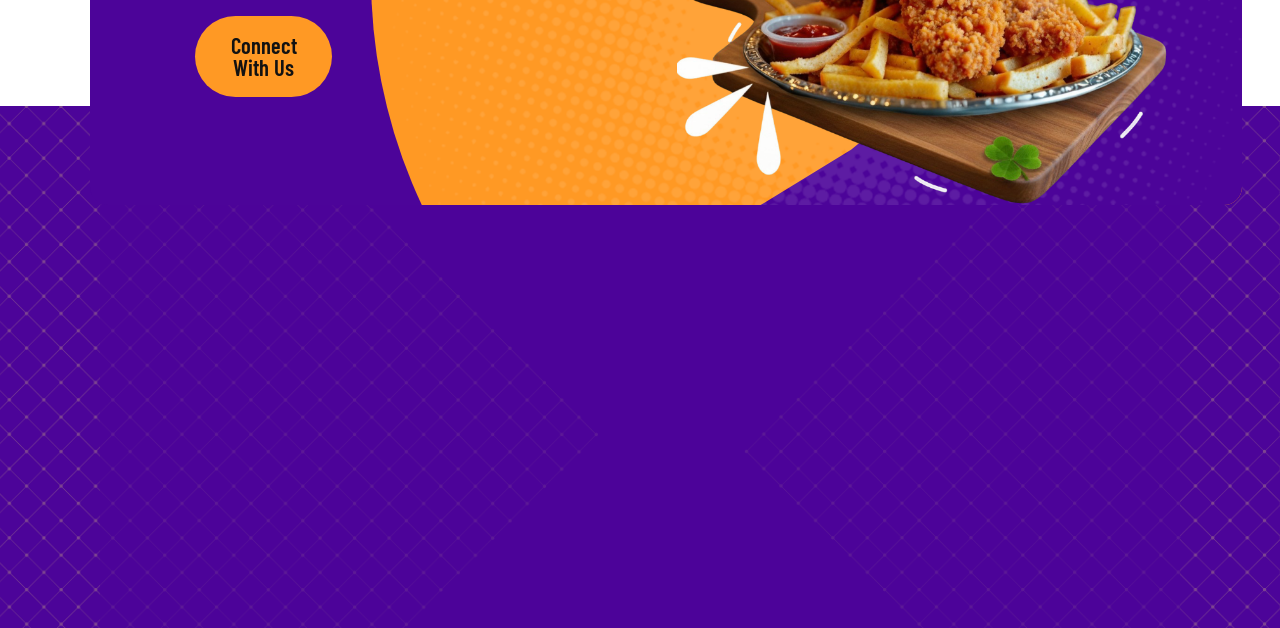
==== commit 822bb9d9: "changes" ====
--- a/index.html
+++ b/index.html
@@ -3,7 +3,7 @@
 
 <head>
     <meta charset="utf-8">
-    <meta http-equiv="x-ua-compatible" content="ie=edge">
+    <meta name="viewport" content="width=device-width, initial-scale=1.0, user-scalable=0,minimal-ui">
     <title>Eat My Fry - Love at First Fry</title>
     <meta name="author" content="Brillowelle Solutions">
     <meta name="description" content="Eat My Fry - Love at First Fry">
@@ -67,21 +67,21 @@
         <div class="th-menu-area text-center">
             <button class="th-menu-toggle"><i class="fal fa-times"></i></button>
             <div class="mobile-logo">
-                <a href="index.html"><img src="assets/img/logo.svg" alt="eatmyfry"></a>
+                <a href="index.html"><img src="assets/img/logo-foot.png" alt="eatmyfry"></a>
             </div>
             <div class="th-mobile-menu">
                 <ul>
                     <li class="">
                         <a href="index.html">HOME</a>
                     </li>
-                    <li><a href="about.html">ABOUT US</a></li>
+                    <li><a href="#about">ABOUT US</a></li>
 
                     <li class="">
-                        <a href="#">MENUS</a>
+                        <a href="menu.html">MENUS</a>
                     </li>
 
                     <li class="">
-                        <a href="#">Gallery</a>
+                        <a href="gallery.html">Gallery</a>
                     </li>
                     <li>
                         <a href="contact.html">CONTACT</a>
@@ -111,13 +111,13 @@
                                         <a href="index.html">HOME</a>
                                     </li>
                                     <li>
-                                        <a href="about.html">ABOUT</a>
+                                        <a href="#about">ABOUT</a>
                                     </li>
                                     <li class="">
-                                        <a href="#">Menu</a>
+                                        <a href="menu.html">Menu</a>
                                     </li>
                                     <li class="">
-                                        <a href="#">Gallery</a>
+                                        <a href="gallery.html">Gallery</a>
                                     </li>
                                     <li>
                                         <a href="contact.html">CONTACT</a>
@@ -130,7 +130,7 @@
                         </div>
                         <div class="col-auto d-none d-xl-block">
                             <div class="header-button">
-                                <a href="reservation.html" class="th-btn btn-mask">Connect Us</a>
+                                <a href="contact.html" class="th-btn btn-mask">Connect Us</a>
                             </div>
                         </div>
                     </div>
@@ -212,12 +212,12 @@
     
                                         <div class="swiper-slide">
                                             <div class="hero-2-thumb-slider">
-                                                <img src="assets/img/hero/chick-bg.png" alt="img">
+                                                <img src="assets/img/hero/chicken1.png" alt="img">
                                             </div>
                                         </div>
                                         <div class="swiper-slide">
                                             <div class="hero-2-thumb-slider">
-                                                <img src="assets/img/hero/hero-5-2.png" alt="img">
+                                                <img src="assets/img/hero/melted-cheese-burger.png" alt="img">
                                             </div>
                                         </div>
                                         <div class="swiper-slide">
@@ -227,12 +227,12 @@
                                         </div>
                                         <div class="swiper-slide">
                                             <div class="hero-2-thumb-slider">
-                                                <img src="assets/img/hero/chick-bg.png" alt="img">
+                                                <img src="assets/img/hero/fried2.png" alt="img">
                                             </div>
                                         </div>
                                         <div class="swiper-slide">
                                             <div class="hero-2-thumb-slider">
-                                                <img src="assets/img/hero/hero-5-2.png" alt="img">
+                                                <img src="assets/img/hero/brger.png" alt="img">
                                             </div>
                                         </div>
                                         <div class="swiper-slide">
@@ -250,9 +250,9 @@
     
                 </div>
     
-                <div class="hero-5-bottom">
+                <!-- <div class="hero-5-bottom">
                     <img class="hero-5-bottom" src="assets/img/icon/healthy-hero.png" alt="img">
-                </div>
+                </div> -->
     
             </div>
         </section>
@@ -260,7 +260,7 @@
         <!--==============================
         About Area  
         ==============================-->
-         <section class="space-bottom overflow-hidden">
+         <section class="space-bottom overflow-hidden" id="about">
             <div class="shape-mockup movingX d-xl-block d-none" data-top="0%" data-left="7%">
                 <img src="assets/img/about/pizzashape.png" alt="img">
             </div>
@@ -279,7 +279,7 @@
                         <div class="title-area text-center mb-60">
                             <span class="sub-title style-2 text-anime-style-1">About Us</span>
                             <h2 class="sec-title text-anime-style-2">About Eat My Fry</h2>
-                            <p class="box-text pe-xl-5 ps-xl-5 text-anime-style-3">The concept of “quick food” actually dates back to ancient civilizations, where street vendors and food stalls offered simple,</p>
+                            <p class="box-text pe-xl-5 ps-xl-5 text-anime-style-3">The spirit of quick food traces back to the bustling souqs of Arabia, where vendors served warm, ready-to-eat meals to travelers and traders.</p>
                         </div>
                     </div>
                 </div>
@@ -302,7 +302,7 @@
                             <div class="thumb global-img">
                                 <img src="assets/img/about/1.1.jpg" alt="img">
                             </div>
-                            <div class="thumb global-img">
+                            <div class="thumb global-img img2">
                                 <img src="assets/img/about/1.2.jpg" alt="img">
                             </div>
                         </div>
@@ -311,19 +311,9 @@
                         <div class="progress-content-wrap">
                             <div class="progress-item wow fadeinup" data-wow-delay=".2s">
                                 <h4 class="count">Eat My Fry</h4>
-                                <h4 class="box-title">Fresh Dough, Hand-Stretched</h4>
-                                <p class="box-text"> Welcome to Eat My Fry, a 100% halal certified, fast-growing Quick Service Restaurant (QSR) that’s
- redefining fast food industry globally. We’re not just another fast-food chain; we’re a movement to bring
- quality, flavor, and health-conscious dining to every corner of the globe. By reaching communities beyond
- major metros, we’re bridging the gap between urban convenience and rural access ability, ensuring
- everyone can enjoy delicious, affordable meals in a vibrant and welcoming ambience</p><br><br>
-                                <p class="box-text">
-                                     From Crispy Fried Chicken, Tender Wings, Burgers, Wraps and Combo Meals, our menu is designed to
- satisfy every craving. But we go beyond taste. With high-quality, carefully sourced ingredients, we’re making
- fast food healthier without compromising on flavor. Whether you’re grabbing a quick bite, enjoying a family
- feast, or simply hanging out with friends, Eat My Fry offers a dining experience that’s both delicious and
- satisfying
-                                </p><br>
+                                <h4 class="box-title">A Saudi Touch in Every Bite.</h4>
+                                  <p class="box-text">Welcome to Eat My Fry, a proudly Saudi-based, 100% halal certified Quick Service Restaurant (QSR) dedicated to elevating the fried chicken experience across the Kingdom and beyond. Rooted in Saudi values of hospitality and community, we aim to bring bold flavor, consistent quality, and warm service to every neighborhood. By expanding into cities and growing towns alike, we’re making premium, freshly prepared meals accessible to families and communities throughout Saudi Arabia.</p><br><br>
+                                  <p class="box-text">From crispy fried chicken and tender wings to burgers, wraps, and value-packed combo meals, our menu is crafted to satisfy every craving. We use responsibly sourced poultry, authentic spices inspired by regional preferences, and careful preparation that reflects our commitment to excellence. Whether you’re grabbing a quick snack, enjoying a family meal, or spending time with friends, Eat My Fry delivers trusted flavor with a truly Saudi touch.</p><br>
                             <a  href="" class="th-btn style3 mt-0">More About Us</a>
                                 
                             </div>
@@ -347,7 +337,7 @@
                     <div class="row gy-4 justify-content-center">
                         <div class="col-lg-3">
                             <div class="menu-img-1-1 gsap-scroll-float-down2">
-                                <img src="assets/img/about/menu-1-1.jpg" alt="img">
+                                <img src="assets/img/about/menu.png" alt="img">
                             </div>
                         </div>
 
@@ -377,7 +367,7 @@
                                             </div> -->
                                             <div class="content">
                                                 <div class="left">
-                                                    <h3 class="box-title"><a href="shop-details.html">Fried Chicken</a></h3>
+                                                    <h3 class="box-title"><a href="#">Fried Chicken</a></h3>
                                                     <p class="box-text">Tender Fried Chicken with Spices</p>
                                                 </div>
                                                 <div class="right">
@@ -391,7 +381,7 @@
                                             </div> -->
                                             <div class="content">
                                                 <div class="left">
-                                                    <h3 class="box-title"><a href="shop-details.html">Wings & Strips</a></h3>
+                                                    <h3 class="box-title"><a href="#">Wings & Strips</a></h3>
                                                     <p class="box-text">Wings and strips with special sauce</p>
                                                 </div>
                                                 <div class="right">
@@ -405,7 +395,7 @@
                                             </div> -->
                                             <div class="content">
                                                 <div class="left">
-                                                    <h3 class="box-title"><a href="shop-details.html">Burgers</a></h3>
+                                                    <h3 class="box-title"><a href="#">Burgers</a></h3>
                                                     <p class="box-text">Delicious grilled burgers with fresh ingredients</p>
                                                 </div>
                                                 <div class="right">
@@ -419,7 +409,7 @@
                                             </div> -->
                                             <div class="content">
                                                 <div class="left">
-                                                    <h3 class="box-title"><a href="shop-details.html"> Wraps & Rolls</a></h3>
+                                                    <h3 class="box-title"><a href="#"> Wraps & Rolls</a></h3>
                                                     <p class="box-text">Fresh and tasty wraps and rolls with various fillings</p>
                                                 </div>
                                                 <div class="right">
@@ -433,7 +423,7 @@
                                             </div> -->
                                             <div class="content">
                                                 <div class="left">
-                                                    <h3 class="box-title"><a href="shop-details.html">Rice/Noodles Combo Meals</a></h3>
+                                                    <h3 class="box-title"><a href="#">Rice/Noodles Combo Meals</a></h3>
                                                     <p class="box-text">Hearty and flavorful rice and noodles combo meals</p>
                                                 </div>
                                                 <div class="right">
@@ -447,7 +437,7 @@
                                             </div> -->
                                             <div class="content">
                                                 <div class="left">
-                                                    <h3 class="box-title"><a href="shop-details.html">Fries & Cheesy Loaded Fries</a></h3>
+                                                    <h3 class="box-title"><a href="#">Fries & Cheesy Loaded Fries</a></h3>
                                                     <p class="box-text">Crispy fries topped with melted cheese and savory toppings</p>
                                                 </div>
                                                 <div class="right">
@@ -461,7 +451,7 @@
                                             </div> -->
                                             <div class="content">
                                                 <div class="left">
-                                                    <h3 class="box-title"><a href="shop-details.html">Pizza</a></h3>
+                                                    <h3 class="box-title"><a href="#">Pizza</a></h3>
                                                     <p class="box-text">Delicious pizza with a variety of toppings and melted cheese</p>
                                                 </div>
                                                 <div class="right">
@@ -475,7 +465,7 @@
                                             </div> -->
                                             <div class="content">
                                                 <div class="left">
-                                                    <h3 class="box-title"><a href="shop-details.html"> Cold Coffee & Soft Drinks</a></h3>
+                                                    <h3 class="box-title"><a href="#"> Cold Coffee & Soft Drinks</a></h3>
                                                     <p class="box-text">Refreshing cold coffee and a variety of soft drinks to quench your thirst</p>
                                                 </div>
                                                 <div class="right">
@@ -491,7 +481,7 @@
                         </div>
                         <div class="col-lg-3">
                             <div class="menu-img-1-2 gsap-scroll-float-up">
-                                <img src="assets/img/about/menu-1-2.jpg" alt="img">
+                                <img src="assets/img/about/menu2.png" alt="img">
                             </div>
                         </div>
                     </div>
@@ -504,16 +494,16 @@
         ==============================-->
         <section class="why-sec2 space overflow-hidden" style="padding-top: 0 ;">
             <div class="container" style="margin-top: 8rem; margin-bottom: 5rem;">
-                <h3 class="why3-title text-anime-style-1">Why Choose Eay My Fry</h3>
+                <h3 class="why3-title text-anime-style-1">Why Choose Eat My Fry</h3>
                 <div class="why-choose3-wrapper">
                     <div class="why3-content-wrap">
                         <div class="why3-content wow fadeinleft" data-mask-src="assets/img/bg/why-3-mask.png">
-                            <h4 class="box-title">1. Freshly baked daily</h4>
-                            <p class="box-text">Our shop is more than just a place to pick up pastries — it’s a warm, inviting space where the aroma</p>
+                            <h4 class="box-title">1. Fresh. Hot. Perfectly Fried.</h4>
+                            <p class="box-text">More than just a counter for quick bites, our space is filled with the aroma of hot, crispy chicken made fresh throughout the day.</p>
                         </div>
                         <div class="why3-content wow fadeinleft" data-mask-src="assets/img/bg/why-3-mask.png">
                             <h4 class="box-title">2. High quality ingredients</h4>
-                            <p class="box-text">using only the finest, locally-sourced ingredients real butter, farm-fresh eggs, organic flour. </p>
+                            <p class="box-text">Our chicken is sourced with care, seasoned with premium spices, and prepared fresh — giving you true quality in every crunch.</p>
                         </div>
                     </div>
                     <div class="why3-img wow fadeinup">
@@ -531,8 +521,8 @@
                     </div>
                     <div class="why3-content-wrap style-2">
                         <div class="why3-content wow fadeinright" data-mask-src="assets/img/bg/why-3-mask2.png">
-                            <h4 class="box-title">3. Unique & Flavors recipes</h4>
-                            <p class="box-text">We blend tradition with innovation to offer both classics and new creations</p>
+                            <h4 class="box-title">1. Freshly baked daily</h4>
+                            <p class="box-text">Our shop is more than just a place to pick up pastries. We blend tradition with innovation to offer both classics and new creations</p>
                         </div>
                         <div class="why3-content wow fadeinright" data-mask-src="assets/img/bg/why-3-mask2.png">
                             <h4 class="box-title">4. Customizable Treats</h4>
@@ -543,77 +533,599 @@
                 <h3 class="why3-title2 text-anime-style-1">Our Special Touch</h3>
             </div>
         </section>
- <!--==============================
-Category Area  
+        <!--==============================
+        Category Area  
+        ==============================-->
+        <section class="category-features space space-extra-bottom space-extra-top overflow-hidden" id="category-sec">
+            <div class="container">
+                <div class="row justify-content-center">
+                    <div class="col-xxl-10">
+                        <div class="cate-2-wrap">
+                            <div class="item">
+                                <h3><a>SAUDI-STYLE</a></h3> <img src="assets/img/icon/fried.png" alt="">
+                            </div>
+                            <div class="item">
+                                <h3><a>Authentic</a> </h3> <img src="assets/img/icon/friedlog.png" alt="">
+                            </div>
+                            <div class="item">
+                                <h3><a>CHICKEN</a> </h3> 
+                            </div>
+                            <div class="item">
+                                <h3><a>Delicious</a> </h3> <img src="assets/img/icon/cate-2-2.png" alt="">
+                            </div>
+                            <div class="item">
+                                <h3><a>SIGNATURE</a> </h3> <img src="assets/img/icon/11.png" alt="">
+                            </div>
+                            <div class="item">
+                                <h3><a>FLAVOR-PACKED</a> </h3>
+                            </div>
+                        </div>
+                    </div>
+                </div>
+            </div>
+        </section>
+        <!--==============================
+        Instragram Area  
+        ==============================-->
+        <section class="instragram-sec-2 position-relative space overflow-hidden" id="instragram-sec-2">
+
+            <div class="big-title3-wrap insta2-title">
+                <h4 class="big-title3-title">Gallery</h4>
+            </div>
+            <div class="container">
+                <div class="row justify-content-center align-items-center">
+                    <div class="col-xl-6 col-lg-7">
+                        <div class="title-area style3 text-center mb-60">
+                            <h2 class="sec-title text-anime-style-2">Our <span class="font-style"> Gallery</span></h2>
+                            <p class="box-text pe-xxl-5 ps-xxl-5 me-xl-4 ms-xl-4 instragram-sec-v3">In the old Arabian markets, food sellers prepared fast, hearty dishes for people on the move—an early reflection of today’s quick-service culture.</p>
+                        </div>
+                    </div>
+                </div>
+
+                <div class="row gy-4 ">
+                    <div class="insta-2-items-wrap">
+                        <div class="insta-item wow fadeinup">
+                            <div class="thumb">
+                                <img src="assets/img/about/1.1.jpg" alt="img">
+                                <a href="assets/img/about/1.1.jpg" class="icon popup-image"><i class="fa-light fa-eye"></i></a>
+                            </div>
+                        </div>
+                        <div class="insta-item wow fadeinup">
+                            <div class="thumb">
+                                <img src="assets/img/about/1.3.jpg" alt="img">
+                                <a href="assets/img/about/1.3.jpg" class="icon popup-image"><i class="fa-light fa-eye"></i></a>
+                            </div>
+                        </div>
+                        <div class="insta-item-wrapper">
+                            <div class="insta-item wow fadeinup">
+                                <div class="thumb">
+                                    <img src="assets/img/about/1.4.jpg" alt="img">
+                                    <a href="assets/img/about/1.4.jpg" class="icon popup-image"><i class="fa-light fa-eye"></i></a>
+                                </div>
+                            </div>
+                            <div class="insta-item wow fadeinup">
+                                <div class="thumb">
+                                    <img src="assets/img/about/1.5.jpg" alt="img">
+                                    <a href="assets/img/about/1.5.jpg" class="icon popup-image"><i class="fa-light fa-eye"></i></a>
+                                </div>
+                            </div>
+                        </div>
+                        <div class="insta-item wow fadeinup">
+                            <div class="thumb">
+                                <img src="assets/img/about/1.6.jpg" alt="img">
+                                <a href="assets/img/about/1.6.jpg" class="icon popup-image"><i class="fa-light fa-eye"></i></a>
+                            </div>
+                        </div>
+                        <div class="insta-item wow fadeinup">
+                            <div class="thumb">
+                                <img src="assets/img/about/why.jpg" alt="img">
+                                <a href="assets/img/about/why.jpg" class="icon popup-image"><i class="fa-light fa-eye"></i></a>
+                            </div>
+                        </div>
+                    </div>
+                </div> 
+                <div class="d-flex justify-content-center mt-5">
+                    <a href="gallery.html" class="th-btn style3 mt-0">View More</a>
+                </div>
+
+            </div>
+        </section>
+
+        <!--==============================
+Testimonial Area  
 ==============================-->
-    <section class="category-features space space-extra-bottom space-extra-top overflow-hidden" id="category-sec">
-        <div class="container">
-            <div class="row justify-content-center">
-                <div class="col-xxl-10">
-                    <div class="cate-2-wrap">
-                        <div class="item">
-                            <h3><a href="#">Authentic</a></h3> <img src="assets/img/icon/cate-2-1.png" alt="">
-                        </div>
-                        <div class="item">
-                            <h3><a href="#">Italian</a> </h3> <img src="assets/img/icon/11.png" alt="">
-                        </div>
-                        <div class="item">
-                            <h3><a href="#">Cuisine</a> </h3>
-                        </div>
-                        <div class="item">
-                            <h3><a href="#">Delicious</a> </h3> <img src="assets/img/icon/cate-2-2.png" alt="">
-                        </div>
-                        <div class="item">
-                            <h3><a href="#">Mouthwatering</a> </h3> <img src="assets/img/icon/cate-2-1.png" alt="">
-                        </div>
-                        <div class="item">
-                            <h3><a href="#">Flavorful</a> </h3>
-                        </div>
-                    </div>
-                </div>
-            </div>
+    <section class="testi-sec-4 overflow-hidden space overflow-hidden">
+        <div class="container-fluid">
+
+            <div class="marquee1-wrapper">
+                <div class="swiper th-slider marquee-slider1" data-slider-options='{"breakpoints":{"0":{"slidesPerView":"auto"}},"autoplay":{"delay":0,"disableOnInteraction":false},"noSwiping":"true","speed":10000,"spaceBetween":30}'>
+                    <div class="swiper-wrapper">
+                        <div class="swiper-slide">
+                            <div class="marquee-card">
+                                <a>Reviews <img src="assets/img/icon/fried.png" alt="img"></a>
+                            </div>
+                        </div>
+                        <div class="swiper-slide">
+                            <div class="marquee-card">
+                                <a>Reviews <img src="assets/img/icon/friedlog.png" alt="img"></a>
+                            </div>
+                        </div>
+                        <div class="swiper-slide">
+                            <div class="marquee-card">
+                                <a>Reviews <img src="assets/img/icon/brger.png" alt="img"></a>
+                            </div>
+                        </div>
+                        <div class="swiper-slide">
+                            <div class="marquee-card">
+                                <a>Reviews <img src="assets/img/icon/cate-2-2.png" alt="img"></a>
+                            </div>
+                        </div>
+                        <div class="swiper-slide">
+                            <div class="marquee-card">
+                                <a>Reviews <img src="assets/img/icon/fried.png" alt="img"></a>
+                            </div>
+                        </div>
+                        <div class="swiper-slide">
+                            <div class="marquee-card">
+                                <a>Reviews <img src="assets/img/icon/brger.png" alt="img"></a>
+                            </div>
+                        </div>
+                    </div>
+                </div>
+            </div>
+            <div class="testi-slider4 mb-25">
+                <div class="swiper th-slider testiSlide4" id="testiSlide4" data-slider-options='{"centeredSlides":false, "breakpoints":{"0":{"slidesPerView":1},"576":{"slidesPerView":"1"},"768":{"slidesPerView":"2"},"992":{"slidesPerView":"2"},"1200":{"slidesPerView":"3"},"1500":{"slidesPerView":"4"}}}'>
+                    <div class="swiper-wrapper">
+                        <div class="swiper-slide">
+                            <div class="testi-card2 style2 style3">
+                                <div class="media-body">
+                                    <div class="testi-card_profile">
+                                        <div class="testi-card_content">
+                                            <div class="reating">
+                                                <ul>
+                                                    <li><i class="fa-solid fa-star"></i></li>
+                                                    <li><i class="fa-solid fa-star"></i></li>
+                                                    <li><i class="fa-solid fa-star"></i></li>
+                                                    <li><i class="fa-solid fa-star"></i></li>
+                                                    <li><i class="fa-solid fa-star"></i></li>
+                                                </ul>
+                                            </div>
+                                            <p class="testi-card_text">“Every pizza starts with our hand-tossed dough, made fresh daily and topped with our signature sauce crafted from ripe tomatoes and secret herbs. Whether you love classicpepperoni,”</p>
+                                            <h3 class="testi-card_name">by Adam Michel,</h3>
+                                            <span class="testi-card_desig">Customer of barab</span>
+                                        </div>
+                                    </div>
+                                </div>
+                            </div>
+                        </div>
+                        <div class="swiper-slide">
+                            <div class="testi-card2 style2 style3">
+                                <div class="media-body">
+                                    <div class="testi-card_profile">
+                                        <div class="testi-card_content">
+                                            <div class="reating">
+                                                <ul>
+                                                    <li><i class="fa-solid fa-star"></i></li>
+                                                    <li><i class="fa-solid fa-star"></i></li>
+                                                    <li><i class="fa-solid fa-star"></i></li>
+                                                    <li><i class="fa-solid fa-star"></i></li>
+                                                    <li><i class="fa-solid fa-star"></i></li>
+                                                </ul>
+                                            </div>
+                                            <p class="testi-card_text">“or adventurous BBQ we have a slice for every palate. Experience the taste of tradition and passion in every bite. Its not just pizza; its a piece of. we will come back here more often!”</p>
+                                            <h3 class="testi-card_name">Micelito Alexan,</h3>
+                                            <span class="testi-card_desig">Customer of barab</span>
+                                        </div>
+                                    </div>
+                                </div>
+                            </div>
+                        </div>
+                        <div class="swiper-slide">
+                            <div class="testi-card2 style2 style3">
+                                <div class="media-body">
+                                    <div class="testi-card_profile">
+                                        <div class="testi-card_content">
+                                            <div class="reating">
+                                                <ul>
+                                                    <li><i class="fa-solid fa-star"></i></li>
+                                                    <li><i class="fa-solid fa-star"></i></li>
+                                                    <li><i class="fa-solid fa-star"></i></li>
+                                                    <li><i class="fa-solid fa-star"></i></li>
+                                                    <li><i class="fa-solid fa-star"></i></li>
+                                                </ul>
+                                            </div>
+                                            <p class="testi-card_text">“or adventurous BBQ we have a slice for every palate. Experience the taste of tradition and passion in every bite. Its not just pizza; its a piece of. we will come back here more often!”</p>
+                                            <h3 class="testi-card_name">by Adam Michel,</h3>
+                                            <span class="testi-card_desig">Customer of barab</span>
+                                        </div>
+                                    </div>
+                                </div>
+                            </div>
+                        </div>
+                        <div class="swiper-slide">
+                            <div class="testi-card2 style2 style3">
+                                <div class="media-body">
+                                    <div class="testi-card_profile">
+                                        <div class="testi-card_content">
+                                            <div class="reating">
+                                                <ul>
+                                                    <li><i class="fa-solid fa-star"></i></li>
+                                                    <li><i class="fa-solid fa-star"></i></li>
+                                                    <li><i class="fa-solid fa-star"></i></li>
+                                                    <li><i class="fa-solid fa-star"></i></li>
+                                                    <li><i class="fa-solid fa-star"></i></li>
+                                                </ul>
+                                            </div>
+                                            <p class="testi-card_text">“The artisanal gelato is simply divine. Each flavor a burst of authentic Italian sunshine, made with the freshest ingredients. From pistachio to it s a smooth, creamy delight that you to Florence.”</p>
+                                            <h3 class="testi-card_name">Micelito Alexan,</h3>
+                                            <span class="testi-card_desig">Customer of barab</span>
+                                        </div>
+                                    </div>
+                                </div>
+                            </div>
+                        </div>
+                        <div class="swiper-slide">
+                            <div class="testi-card2 style2 style3">
+                                <div class="media-body">
+                                    <div class="testi-card_profile">
+                                        <div class="testi-card_content">
+                                            <div class="reating">
+                                                <ul>
+                                                    <li><i class="fa-solid fa-star"></i></li>
+                                                    <li><i class="fa-solid fa-star"></i></li>
+                                                    <li><i class="fa-solid fa-star"></i></li>
+                                                    <li><i class="fa-solid fa-star"></i></li>
+                                                    <li><i class="fa-solid fa-star"></i></li>
+                                                </ul>
+                                            </div>
+                                            <p class="testi-card_text">“Every pizza starts with our hand-tossed dough, made fresh daily and topped with our signature sauce crafted from ripe tomatoes and secret herbs. Whether you love classicpepperoni,”</p>
+                                            <h3 class="testi-card_name">by Adam Michel,</h3>
+                                            <span class="testi-card_desig">Customer of barab</span>
+                                        </div>
+                                    </div>
+                                </div>
+                            </div>
+                        </div>
+                        <div class="swiper-slide">
+                            <div class="testi-card2 style2 style3">
+                                <div class="media-body">
+                                    <div class="testi-card_profile">
+                                        <div class="testi-card_content">
+                                            <div class="reating">
+                                                <ul>
+                                                    <li><i class="fa-solid fa-star"></i></li>
+                                                    <li><i class="fa-solid fa-star"></i></li>
+                                                    <li><i class="fa-solid fa-star"></i></li>
+                                                    <li><i class="fa-solid fa-star"></i></li>
+                                                    <li><i class="fa-solid fa-star"></i></li>
+                                                </ul>
+                                            </div>
+                                            <p class="testi-card_text">“or adventurous BBQ we have a slice for every palate. Experience the taste of tradition and passion in every bite. Its not just pizza; its a piece of. we will come back here more often!”</p>
+                                            <h3 class="testi-card_name">Micelito Alexan,</h3>
+                                            <span class="testi-card_desig">Customer of barab</span>
+                                        </div>
+                                    </div>
+                                </div>
+                            </div>
+                        </div>
+                        <div class="swiper-slide">
+                            <div class="testi-card2 style2 style3">
+                                <div class="media-body">
+                                    <div class="testi-card_profile">
+                                        <div class="testi-card_content">
+                                            <div class="reating">
+                                                <ul>
+                                                    <li><i class="fa-solid fa-star"></i></li>
+                                                    <li><i class="fa-solid fa-star"></i></li>
+                                                    <li><i class="fa-solid fa-star"></i></li>
+                                                    <li><i class="fa-solid fa-star"></i></li>
+                                                    <li><i class="fa-solid fa-star"></i></li>
+                                                </ul>
+                                            </div>
+                                            <p class="testi-card_text">“or adventurous BBQ we have a slice for every palate. Experience the taste of tradition and passion in every bite. Its not just pizza; its a piece of. we will come back here more often!”</p>
+                                            <h3 class="testi-card_name">by Adam Michel,</h3>
+                                            <span class="testi-card_desig">Customer of barab</span>
+                                        </div>
+                                    </div>
+                                </div>
+                            </div>
+                        </div>
+                        <div class="swiper-slide">
+                            <div class="testi-card2 style2 style3">
+                                <div class="media-body">
+                                    <div class="testi-card_profile">
+                                        <div class="testi-card_content">
+                                            <div class="reating">
+                                                <ul>
+                                                    <li><i class="fa-solid fa-star"></i></li>
+                                                    <li><i class="fa-solid fa-star"></i></li>
+                                                    <li><i class="fa-solid fa-star"></i></li>
+                                                    <li><i class="fa-solid fa-star"></i></li>
+                                                    <li><i class="fa-solid fa-star"></i></li>
+                                                </ul>
+                                            </div>
+                                            <p class="testi-card_text">“The artisanal gelato is simply divine. Each flavor a burst of authentic Italian sunshine, made with the freshest ingredients. From pistachio to it s a smooth, creamy delight that you to Florence.”</p>
+                                            <h3 class="testi-card_name">Micelito Alexan,</h3>
+                                            <span class="testi-card_desig">Customer of barab</span>
+                                        </div>
+                                    </div>
+                                </div>
+                            </div>
+                        </div>
+                    </div>
+                </div>
+            </div>
+
+            <!-- <div class="testi-slider5">
+                <div class="swiper th-slider testiSlide5" id="testiSlide5" data-slider-options='{"centeredSlides":true, "autoplay": { "delay": 3000, "reverseDirection": true}, "breakpoints":{"0":{"slidesPerView":1},"576":{"slidesPerView":"1"},"768":{"slidesPerView":"2"},"992":{"slidesPerView":"2"},"1200":{"slidesPerView":"2.2"},"1500":{"slidesPerView":"3.5"}}}'>
+                    <div class="swiper-wrapper">
+                        <div class="swiper-slide">
+                            <div class="testi-card2 style2 style3">
+                                <div class="media-body">
+                                    <div class="testi-card_profile">
+                                        <div class="testi-card_content">
+                                            <div class="reating">
+                                                <ul>
+                                                    <li><i class="fa-solid fa-star"></i></li>
+                                                    <li><i class="fa-solid fa-star"></i></li>
+                                                    <li><i class="fa-solid fa-star"></i></li>
+                                                    <li><i class="fa-solid fa-star"></i></li>
+                                                    <li><i class="fa-solid fa-star"></i></li>
+                                                </ul>
+                                            </div>
+                                            <p class="testi-card_text">“Every pizza starts with our hand-tossed dough, made fresh daily and topped with our signature sauce crafted from ripe tomatoes and secret herbs. Whether you love classicpepperoni,”</p>
+                                            <h3 class="testi-card_name">by Adam Michel,</h3>
+                                            <span class="testi-card_desig">Customer of barab</span>
+                                        </div>
+                                    </div>
+                                </div>
+                            </div>
+                        </div>
+                        <div class="swiper-slide">
+                            <div class="testi-card2 style2 style3">
+                                <div class="media-body">
+                                    <div class="testi-card_profile">
+                                        <div class="testi-card_content">
+                                            <div class="reating">
+                                                <ul>
+                                                    <li><i class="fa-solid fa-star"></i></li>
+                                                    <li><i class="fa-solid fa-star"></i></li>
+                                                    <li><i class="fa-solid fa-star"></i></li>
+                                                    <li><i class="fa-solid fa-star"></i></li>
+                                                    <li><i class="fa-solid fa-star"></i></li>
+                                                </ul>
+                                            </div>
+                                            <p class="testi-card_text">“or adventurous BBQ we have a slice for every palate. Experience the taste of tradition and passion in every bite. Its not just pizza; its a piece of. we will come back here more often!”</p>
+                                            <h3 class="testi-card_name">Micelito Alexan,</h3>
+                                            <span class="testi-card_desig">Customer of barab</span>
+                                        </div>
+                                    </div>
+                                </div>
+                            </div>
+                        </div>
+                        <div class="swiper-slide">
+                            <div class="testi-card2 style2 style3">
+                                <div class="media-body">
+                                    <div class="testi-card_profile">
+                                        <div class="testi-card_content">
+                                            <div class="reating">
+                                                <ul>
+                                                    <li><i class="fa-solid fa-star"></i></li>
+                                                    <li><i class="fa-solid fa-star"></i></li>
+                                                    <li><i class="fa-solid fa-star"></i></li>
+                                                    <li><i class="fa-solid fa-star"></i></li>
+                                                    <li><i class="fa-solid fa-star"></i></li>
+                                                </ul>
+                                            </div>
+                                            <p class="testi-card_text">“or adventurous BBQ we have a slice for every palate. Experience the taste of tradition and passion in every bite. Its not just pizza; its a piece of. we will come back here more often!”</p>
+                                            <h3 class="testi-card_name">by Adam Michel,</h3>
+                                            <span class="testi-card_desig">Customer of barab</span>
+                                        </div>
+                                    </div>
+                                </div>
+                            </div>
+                        </div>
+                        <div class="swiper-slide">
+                            <div class="testi-card2 style2 style3">
+                                <div class="media-body">
+                                    <div class="testi-card_profile">
+                                        <div class="testi-card_content">
+                                            <div class="reating">
+                                                <ul>
+                                                    <li><i class="fa-solid fa-star"></i></li>
+                                                    <li><i class="fa-solid fa-star"></i></li>
+                                                    <li><i class="fa-solid fa-star"></i></li>
+                                                    <li><i class="fa-solid fa-star"></i></li>
+                                                    <li><i class="fa-solid fa-star"></i></li>
+                                                </ul>
+                                            </div>
+                                            <p class="testi-card_text">“The artisanal gelato is simply divine. Each flavor a burst of authentic Italian sunshine, made with the freshest ingredients. From pistachio to it s a smooth, creamy delight that you Florence.”</p>
+                                            <h3 class="testi-card_name">Micelito Alexan,</h3>
+                                            <span class="testi-card_desig">Customer of barab</span>
+                                        </div>
+                                    </div>
+                                </div>
+                            </div>
+                        </div>
+                        <div class="swiper-slide">
+                            <div class="testi-card2 style2 style3">
+                                <div class="media-body">
+                                    <div class="testi-card_profile">
+                                        <div class="testi-card_content">
+                                            <div class="reating">
+                                                <ul>
+                                                    <li><i class="fa-solid fa-star"></i></li>
+                                                    <li><i class="fa-solid fa-star"></i></li>
+                                                    <li><i class="fa-solid fa-star"></i></li>
+                                                    <li><i class="fa-solid fa-star"></i></li>
+                                                    <li><i class="fa-solid fa-star"></i></li>
+                                                </ul>
+                                            </div>
+                                            <p class="testi-card_text">“or adventurous BBQ we have a slice for every palate. Experience the taste of tradition and passion in every bite. Its not just pizza; its a piece of. we will come back here more often!”</p>
+                                            <h3 class="testi-card_name">Micelito Alexan,</h3>
+                                            <span class="testi-card_desig">Customer of barab</span>
+                                        </div>
+                                    </div>
+                                </div>
+                            </div>
+                        </div>
+                        <div class="swiper-slide">
+                            <div class="testi-card2 style2 style3">
+                                <div class="media-body">
+                                    <div class="testi-card_profile">
+                                        <div class="testi-card_content">
+                                            <div class="reating">
+                                                <ul>
+                                                    <li><i class="fa-solid fa-star"></i></li>
+                                                    <li><i class="fa-solid fa-star"></i></li>
+                                                    <li><i class="fa-solid fa-star"></i></li>
+                                                    <li><i class="fa-solid fa-star"></i></li>
+                                                    <li><i class="fa-solid fa-star"></i></li>
+                                                </ul>
+                                            </div>
+                                            <p class="testi-card_text">“Every pizza starts with our hand-tossed dough, made fresh daily and topped with our signature sauce crafted from ripe tomatoes and secret herbs. Whether you love classicpepperoni”</p>
+                                            <h3 class="testi-card_name">by Adam Michel,</h3>
+                                            <span class="testi-card_desig">Customer of barab</span>
+                                        </div>
+                                    </div>
+                                </div>
+                            </div>
+                        </div>
+                        <div class="swiper-slide">
+                            <div class="testi-card2 style2 style3">
+                                <div class="media-body">
+                                    <div class="testi-card_profile">
+                                        <div class="testi-card_content">
+                                            <div class="reating">
+                                                <ul>
+                                                    <li><i class="fa-solid fa-star"></i></li>
+                                                    <li><i class="fa-solid fa-star"></i></li>
+                                                    <li><i class="fa-solid fa-star"></i></li>
+                                                    <li><i class="fa-solid fa-star"></i></li>
+                                                    <li><i class="fa-solid fa-star"></i></li>
+                                                </ul>
+                                            </div>
+                                            <p class="testi-card_text">“or adventurous BBQ we have a slice for every palate. Experience the taste of tradition and passion in every bite. Its not just pizza; its a piece of. we will come back here more often!”</p>
+                                            <h3 class="testi-card_name">Micelito Alexan,</h3>
+                                            <span class="testi-card_desig">Customer of barab</span>
+                                        </div>
+                                    </div>
+                                </div>
+                            </div>
+                        </div>
+                        <div class="swiper-slide">
+                            <div class="testi-card2 style2 style3">
+                                <div class="media-body">
+                                    <div class="testi-card_profile">
+                                        <div class="testi-card_content">
+                                            <div class="reating">
+                                                <ul>
+                                                    <li><i class="fa-solid fa-star"></i></li>
+                                                    <li><i class="fa-solid fa-star"></i></li>
+                                                    <li><i class="fa-solid fa-star"></i></li>
+                                                    <li><i class="fa-solid fa-star"></i></li>
+                                                    <li><i class="fa-solid fa-star"></i></li>
+                                                </ul>
+                                            </div>
+                                            <p class="testi-card_text">“or adventurous BBQ we have a slice for every palate. Experience the taste of tradition and passion in every bite. Its not just pizza; its a piece of. we will come back here more often!”</p>
+                                            <h3 class="testi-card_name">by Adam Michel,</h3>
+                                            <span class="testi-card_desig">Customer of barab</span>
+                                        </div>
+                                    </div>
+                                </div>
+                            </div>
+                        </div>
+                        <div class="swiper-slide">
+                            <div class="testi-card2 style2 style3">
+                                <div class="media-body">
+                                    <div class="testi-card_profile">
+                                        <div class="testi-card_content">
+                                            <div class="reating">
+                                                <ul>
+                                                    <li><i class="fa-solid fa-star"></i></li>
+                                                    <li><i class="fa-solid fa-star"></i></li>
+                                                    <li><i class="fa-solid fa-star"></i></li>
+                                                    <li><i class="fa-solid fa-star"></i></li>
+                                                    <li><i class="fa-solid fa-star"></i></li>
+                                                </ul>
+                                            </div>
+                                            <p class="testi-card_text">“or adventurous BBQ we have a slice for every palate. Experience the taste of tradition and passion in every bite. Its not just pizza; its a piece of. we will come back here more often!”</p>
+                                            <h3 class="testi-card_name">by Adam Michel,</h3>
+                                            <span class="testi-card_desig">Customer of barab</span>
+                                        </div>
+                                    </div>
+                                </div>
+                            </div>
+                        </div>
+                        <div class="swiper-slide">
+                            <div class="testi-card2 style2 style3">
+                                <div class="media-body">
+                                    <div class="testi-card_profile">
+                                        <div class="testi-card_content">
+                                            <div class="reating">
+                                                <ul>
+                                                    <li><i class="fa-solid fa-star"></i></li>
+                                                    <li><i class="fa-solid fa-star"></i></li>
+                                                    <li><i class="fa-solid fa-star"></i></li>
+                                                    <li><i class="fa-solid fa-star"></i></li>
+                                                    <li><i class="fa-solid fa-star"></i></li>
+                                                </ul>
+                                            </div>
+                                            <p class="testi-card_text">“The artisanal gelato is simply divine. Each flavor a burst of authentic Italian sunshine, made with the freshest ingredients. From pistachio to it s a smooth, creamy delight that you Florence.”</p>
+                                            <h3 class="testi-card_name">Micelito Alexan,</h3>
+                                            <span class="testi-card_desig">Customer of barab</span>
+                                        </div>
+                                    </div>
+                                </div>
+                            </div>
+                        </div>
+                    </div>
+                </div>
+            </div> -->
+
         </div>
     </section>
+
         <!--==============================
-Cta Area  
-==============================-->
-    <section class="cta-area-1 bg-theme4 overflow-hidden">
-        <div class="shape-mockup footer-bg-shape1-1 jump d-none d-xl-block" data-left="0" data-top="5%">
-            <img src="assets/img/icon/cta-1-top.png" alt="img">
-        </div>
-
-        <!-- <img class="round-shape-top" src="assets/img/shape/shape-top-smoke.png" alt="img"> -->
-        <div class="cta-bg-1-1-wrap">
-            <div class="cta-bg-1-1">
-                <img src="assets/img/bg/cta-bg-1-1.png" alt="img">
-            </div>
-        </div>
-        <div class="cta-1-shape-trangle"></div>
-        <div class="cta-round-shape"></div>
-        <div class="container z-index-common">
-            <div class="row gy-30">
-                <div class="col-xl-6 col-lg-6">
-                    <div class="cta-wrap1">
-                        <div class="title-area me-xl-5 pe-xl-5 mb-0">
-                            <h2 class="sec-title text-anime-style-1 text-white"> Your satisfaction is our priority</h2>
-                            <p class="sec-text text-anime-style-2 text-title mt-30 mb-20 fw-medium">Get all latest information and offer</p>
-                            <!-- <form class="newsletter-form img-anime-style-1">
-                                <div class="form-group">
-                                    <input class="form-control" type="email" placeholder="Enter your mail address...." required="">
-                                </div>
-                            </form> -->
-                            <a style="font-size: 25px; width: 40%;" href="" class="th-btn style3 mt-0">Connect With Us</a>
-                        </div>
-                    </div>
-                </div>
-                <div class="col-xl-6 col-lg-6 align-self-end">
-                    <div class="cta-thumb1-1 text-center text-lg-end tilt-active">
-                        <img src="assets/img/cta/cta-1-img.png" alt="img">
-                    </div>
-                </div>
-            </div>
-        </div>
-    </section>
+        Cta Area  
+        ==============================-->
+        <section class="cta-area-1 bg-theme4 overflow-hidden">
+            <div class="shape-mockup footer-bg-shape1-1 jump d-none d-xl-block" data-left="0" data-top="5%">
+                <img src="assets/img/icon/cta-1-top.png" alt="img">
+            </div>
+
+            <!-- <img class="round-shape-top" src="assets/img/shape/shape-top-smoke.png" alt="img"> -->
+            <div class="cta-bg-1-1-wrap">
+                <div class="cta-bg-1-1">
+                    <img src="assets/img/bg/cta-bg-1-1.png" alt="img">
+                </div>
+            </div>
+            <div class="cta-1-shape-trangle"></div>
+            <div class="cta-round-shape"></div>
+            <div class="container z-index-common">
+                <div class="row gy-30">
+                    <div class="col-xl-6 col-lg-6">
+                        <div class="cta-wrap1">
+                            <div class="title-area me-xl-5 pe-xl-5 mb-0">
+                                <h2 class="sec-title text-anime-style-1 text-white"> Your satisfaction is our priority</h2>
+                                <p class="sec-text text-anime-style-2 text-title mt-30 mb-20 fw-medium">Get all latest information and offer</p>
+                                <!-- <form class="newsletter-form img-anime-style-1">
+                                    <div class="form-group">
+                                        <input class="form-control" type="email" placeholder="Enter your mail address...." required="">
+                                    </div>
+                                </form> -->
+                                <a style="font-size: 25px; width: 40%;" href="" class="th-btn style3 mt-0">Connect With Us</a>
+                            </div>
+                        </div>
+                    </div>
+                    <div class="col-xl-6 col-lg-6 align-self-end">
+                        <div class="cta-thumb1-1 text-center text-lg-end tilt-active">
+                            <img src="assets/img/cta/cta-1-img.png" alt="img">
+                        </div>
+                    </div>
+                </div>
+            </div>
+        </section>
 
     </div>
 <!--==============================
@@ -648,10 +1160,10 @@
                                 <div class="menu-all-pages-container">
                                     <ul class="menu">
                                         <li><a href="index.html">Home</a></li>
-                                        <li><a href="about.html">About Us</a></li>
-                                        <li><a href="menu-list.html">Menus</a></li>
-                                        <li><a href="blog.html">News</a></li>
-                                        <li><a href="testimonials.html">Testimonials</a></li>
+                                        <li><a href="index.html#about">About Us</a></li>
+                                        <li><a href="menu.html">Menus</a></li>
+                                        <li><a href="gallery.html">Gallery</a></li>
+                                        <li><a href="contact.html">Contact Us</a></li>
                                     </ul>
                                 </div>
                             </div>
@@ -661,13 +1173,11 @@
                                 <h3 class="widget_title">Menu</h3>
                                 <div class="menu-all-pages-container">
                                     <ul class="menu">
-                                        <li><a href="index.html">Fried Chicken</a></li>
-                                        <li><a href="about.html">Wings & Strips</a></li>
-                                        <li><a href="menu-list.html">Burgers
-</a></li>
-                                        <li><a href="blog.html">Wraps & Rolls
-</a></li>
-                                        <li><a href="testimonials.html">Pizza</a></li>
+                                        <li><a href="menu.html">Fried Chicken</a></li>
+                                        <li><a href="menu.html">Wings & Strips</a></li>
+                                        <li><a href="menu.html">Burgers</a></li>
+                                        <li><a href="menu.html">Wraps & Rolls</a></li>
+                                        <li><a href="menu.html">Pizza</a></li>
                                     </ul>
                                 </div>
                             </div>
--- a/assets/css/style.css
+++ b/assets/css/style.css
@@ -51,7 +51,11 @@
   --ripple-ani-duration: 5s;
   --th-body-background: #ffffff;
 }
-
+* {
+    margin: 0;
+    padding: 0;
+    box-sizing: border-box;
+}
 html,
 body {
   scroll-behavior: auto !important;
@@ -1724,13 +1728,14 @@
   padding-right: 45px;
   border: 1px solid transparent;
   color: var(--body-color);
-  background-color: var(--smoke-color);
-  border-radius: 50px;
+  /* background-color: var(--smoke-color); */
+  border-radius: 20px;
   font-size: 16px;
   width: 100%;
   font-family: var(--body-font);
   -webkit-transition: 0.4s ease-in-out;
   transition: 0.4s ease-in-out;
+  box-shadow: 0px 9px 10px 9px #e9e9e9;
 }
 select:focus,
 .form-control:focus,
@@ -1742,7 +1747,7 @@
   -webkit-box-shadow: none;
           box-shadow: none;
   border-color: var(--th-border-color);
-  background-color: var(--smoke-color2);
+  background-color: #4c049986;
 }
 select::-moz-placeholder,
 .form-control::-moz-placeholder,
@@ -2629,7 +2634,7 @@
   padding-top: 40px;
   display: block;
   text-align: center;
-  background-color: var(--smoke-color);
+  background-color: var(--theme-color);
 }
 .th-menu-wrapper .mobile-logo svg {
   max-width: 185px;
@@ -3902,15 +3907,15 @@
 }
 .title-area.style3 .sec-title {
   font-size: 40px;
-  color: var(--white-color);
-  font-weight: 400;
+  color: var(--black-color);
+  font-weight: 700;
   text-transform: capitalize;
   /* Small devices */
   /* Extra small devices */
 }
 .title-area.style3 .sec-title .font-style {
   font-family: var(--subtitle-font);
-  color: var(--theme-color5);
+  color: var(--theme-color);
 }
 @media (max-width: 767px) {
   .title-area.style3 .sec-title {
@@ -8519,10 +8524,10 @@
 @media (max-width: 1600px) {
   .header-default .header-logo {
     padding-right: 50px;
-    padding-left: 50px;
+    /* padding-left: 50px; */
   }
   .header-default .header-button {
-    padding-right: 50px;
+    /* padding-right: 50px; */
     padding-left: 50px;
   }
 }
@@ -9178,7 +9183,7 @@
 }
 /* footer 1 ---------------------------------- */
 .footer-layout1.footer-wrapper {
-  background-color: #072F25;
+  background-color: var(--theme-color);
 }
 .footer-layout1 .footer-widget,
 .footer-layout1 .footer-widget .widget {
@@ -9644,13 +9649,13 @@
   margin-left: 6px;
   font-weight: 500;
   font-size: 15px;
-  color: var(--title-color);
+  color: var(--white-color);
   font-family: var(--icon-font);
 }
 .breadcumb-menu li:last-child {
   padding-right: 0;
   margin-right: 0;
-  color: var(--title-color);
+  color: var(--white-color);
 }
 .breadcumb-menu li:last-child:after {
   display: none;
@@ -9670,7 +9675,7 @@
   margin: -0.2em 0 -0.18em 0;
   line-height: 1.1;
   font-weight: 600;
-  color: var(--title-color);
+  color: var(--white-color);
 }
 
 @media (min-width: 1300px) {
@@ -9685,7 +9690,7 @@
   z-index: 1;
 }
 .breadcumb-wrapper .breadcumb-content {
-  padding: 181px 0;
+  padding: 150px 100px;
 }
 .breadcumb-wrapper .breadcumb-shape1 {
   position: absolute;
@@ -16332,9 +16337,10 @@
 }
 
 .contact-info-wrap {
-  background: var(--smoke-color);
+  /* background: var(--smoke-color); */
+  box-shadow: 0px 9px 10px 9px #e9e9e9;
   padding: 60px 60px 40px;
-  border-radius: 100px;
+  border-radius: 15px;
 }
 .contact-info-wrap .contact-feature2 {
   background: var(--white-color);
@@ -17289,7 +17295,7 @@
 
 /* Food 2  Grid ---------------------------------- */
 .food-card-1.style-2 .thumb .food-mask {
-  background-color: var(--smoke-color);
+  background-color: #4c049933;
 }
 .food-card-1.style-2:hover .thumb .food-mask {
   background-color: var(--theme-color2);
@@ -17786,7 +17792,7 @@
 }
 
 .menu-1-content-wrap.style-2 .nav-tabs .nav-link.th-btn {
-  background: var(--smoke-color4);
+  background: #4c049933;
   border: 0;
   padding: 15px 24px;
   border-radius: 0;
@@ -18104,7 +18110,7 @@
   position: absolute;
   height: 300px;
   width: 60%;
-  background: var(--theme-color4);
+  background: var(--theme-color);
   border-radius: 120px;
   left: 0;
   z-index: -1;
@@ -18115,7 +18121,7 @@
   position: absolute;
   height: 300px;
   width: 70%;
-  background: var(--theme-color4);
+  background: var(--theme-color);
   border-radius: 120px;
   right: 5px;
   z-index: -2;
@@ -22219,7 +22225,7 @@
   font-size: 54px;
   font-weight: 700;
   text-transform: uppercase;
-  color: transparent;
+  color: var(--theme-color) !important;
   -webkit-text-stroke: 1px var(--title-color);
   opacity: 0.6;
 }
@@ -22269,7 +22275,7 @@
     margin-top: 5px;
   }
   .process-thumb-wrap .process-2-icon {
-    top: -39px;
+    top: -19px;
     right: 12px;
   }
 }
@@ -22515,7 +22521,7 @@
 }
 
 .cta-wrap1 {
-  padding: 160px 0 120px;
+  padding: 120px 35px 120px;
 }
 .cta-wrap1 select:focus, .cta-wrap1 .form-control:focus,
 .cta-wrap1 .form-select:focus, .cta-wrap1 textarea:focus,
@@ -22538,6 +22544,15 @@
   .cta-area-1 {
     padding: 80px 0 50px;
   }
+}
+@media (max-width: 567px) {
+
+  .cta-area-1{
+    width: 90%;
+    left: 20px;
+    bottom: -50px;
+  }
+
 }
 @media (max-width: 425px) {
   .newsletter-form {
@@ -23630,7 +23645,7 @@
 /* Restaurant location css
  ---------------------------------*/
 .restaurant-location-sec-1 {
-  background: #FDE1B9;
+  background: #4c049985;
 }
 
 .location-content {
@@ -23647,6 +23662,7 @@
 .location-content .box-text {
   width: 40%;
   margin: 0 auto 20px;
+  color: var(--white-color);
 }
 .location-content .line {
   width: 2px;
@@ -23658,6 +23674,7 @@
 .location-content .opening p {
   padding: 0;
   margin: 0;
+  color: var(--white-color);
 }
 .location-content .opening {
   padding-bottom: 30px;
@@ -25712,7 +25729,7 @@
 }
 
 .black-bg {
-  background-color: #15293A;
+  background-color: var(--theme-color);
 }
 
 .big-title3-wrap {
@@ -25724,7 +25741,7 @@
   font-weight: 300;
   text-transform: uppercase;
   letter-spacing: 42px;
-  color: rgba(255, 255, 255, 0.0509803922);
+  color: rgba(0, 0, 0, 0.051);
   line-height: 1;
   margin-bottom: -62px;
   position: relative;
@@ -25970,7 +25987,7 @@
   display: none;
 }
 .header-default.style-3.style-4.style-5 .header-button .icon-btn {
-  color: var(--white-color);
+  color: var(--theme-color);
 }
 
 @media (max-width: 1850px) {
@@ -26519,6 +26536,13 @@
 .hero-2.style-2 .hero-inner .hero-5-2 {
   z-index: 1;
 }
+@media (max-width: 767px) {
+  .hero-2.style-2 .hero-inner{
+    height: 75vh;
+  }
+}
+
+
 .hero-2.style-2 .hero-title {
   font-weight: 900;
   line-height: 1;
@@ -31271,7 +31295,7 @@
   }
 
 .why3-title {
-  font-size: 154px;
+  font-size: 145px;
   color: var(--white-color);
 }
 
@@ -32577,11 +32601,11 @@
 .testi-card2.style2 .testi-card_content .testi-card_text {
   font-size: 18px;
   margin-bottom: 26px;
-  color: var(--white-color);
+  color: var(--black-color);
 }
 .testi-card2.style2 .testi-card_content .testi-card_name {
   font-size: 18px;
-  color: var(--white-color);
+  color: var(--black-color);
   font-weight: 400;
   text-transform: uppercase;
 }
@@ -32637,6 +32661,7 @@
   border: 1px solid var(--theme-color5);
   padding: 30px;
   margin: 2px 0;
+  border-radius: 15px;
 }
 
 /* Extra large devices */
@@ -33129,7 +33154,7 @@
   font-size: 140px;
   font-weight: 200;
   font-family: var(--title-font);
-  color: rgba(255, 255, 255, 0.2196078431);
+  color: rgba(0, 0, 0, 0.22);
   letter-spacing: 1px;
   line-height: 1;
   text-transform: uppercase;
@@ -33911,7 +33936,7 @@
 }
 
 .insta-2-items-wrap .insta-item .thumb {
-  border-radius: 0;
+  border-radius: 17px;
 }
 
 .insta-2-items-wrap .insta-item:nth-child(1) {
@@ -34128,7 +34153,7 @@
 /* Large devices */
 @media (max-width: 1199px) {
   .footer-wrapper.footer-layout1.style2 .widget-area {
-    background: #15293A;
+    background: var(--theme-color);
     margin: 0 0px;
     padding: 70px 0 50px;
   }
@@ -34270,4 +34295,17 @@
     padding: 65px 0 25px;
   }
 }
+
+.frm{
+  box-shadow: 0px 9px 10px 9px #e9e9e9;
+  padding: 60px 60px 68px;
+  border-radius: 15px;
+}
+
+@media (max-width: 767px){
+  .img2{
+    display: none;
+  }
+} 
+
 /*# sourceMappingURL=style.css.map */
